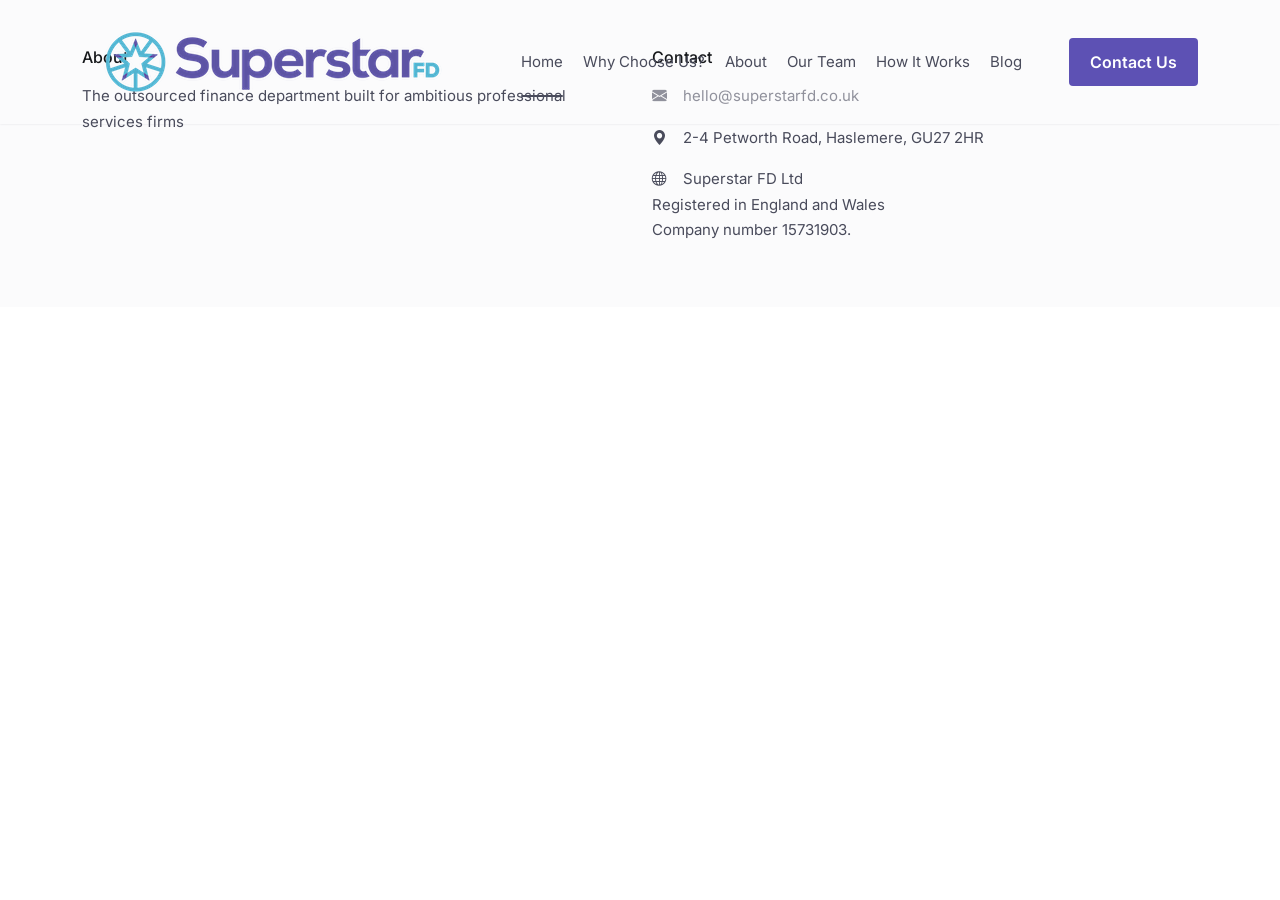
==== blank.html @ 3f6b7fa5 "New logo plus favicons for homepage" ====
<!DOCTYPE html>
<!--
Template name: Nova
Template author: FreeBootstrap.net
Author website: https://freebootstrap.net/
License: https://freebootstrap.net/license
-->
<html lang="en">
  <head>
    <meta charset="utf-8">
    <meta name="viewport" content="width=device-width, initial-scale=1">
    <title>Superstar FD</title>

    <meta content="Superstar FD is the outsourced finance department built for ambitious professional services firms." name="description">
    <meta content="finance support, corporate finance, finance team, finance outsourcing, business accounting, management accounting" name="keywords">
    <meta property="og:url" content="https://www.superstarfd.co.uk/">
    <meta property="og:type" content="website">
    <meta property="og:title" content="Outsourced finance department | Superstar FD">
    <meta property="og:description" content="Superstar FD is the outsourced finance department built for ambitious professional services firms.">
    <meta property="og:image" content="https://www.superstarfd.co.uk/assets/images/portrait-og-1200.jpg">
     
    <!-- ======= Google Font =======-->
    <link rel="preconnect" href="https://fonts.googleapis.com">
    <link rel="preconnect" href="https://fonts.gstatic.com" crossorigin="">
    <link href="https://fonts.googleapis.com/css2?family=Inter:wght@100..900&amp;display=swap" rel="stylesheet">
    <!-- End Google Font-->
    
    <!-- ======= Styles =======-->
    <link href="assets/vendors/bootstrap/bootstrap.min.css" rel="stylesheet">
    <link href="assets/vendors/bootstrap-icons/font/bootstrap-icons.min.css" rel="stylesheet">
    <link href="assets/vendors/glightbox/glightbox.min.css" rel="stylesheet">
    <link href="assets/vendors/swiper/swiper-bundle.min.css" rel="stylesheet">
    <link href="assets/vendors/aos/aos.css" rel="stylesheet">
    <!-- End Styles-->
    
    <!-- ======= Theme Style =======-->
    <link href="assets/css/style.css" rel="stylesheet">
    <!-- End Theme Style-->
    
    <!-- ======= Apply theme =======-->
    <script>
      // Apply the theme as early as possible to avoid flicker
      (function() {
      const storedTheme = localStorage.getItem('theme') || 'light';
      document.documentElement.setAttribute('data-bs-theme', storedTheme);
      })();
    </script>
  </head>
  <body>
    
    
    <!-- ======= Site Wrap =======-->
    <div class="site-wrap">
      
      
      <!-- ======= Header =======-->
      <header class="fbs__net-navbar navbar navbar-expand-lg dark" aria-label="freebootstrap.net navbar">
        <div class="container d-flex align-items-center justify-content-between">
          
          
          <!-- Start Logo-->
          <a class="navbar-brand w-auto" href="index.html">
            <!-- If you use a text logo, uncomment this if it is commented-->
            <!-- Vertex--> 
            
            <!-- If you plan to use an image logo, uncomment this if it is commented-->
            
            <!-- logo dark--><img class="logo dark img-fluid" src="assets/images/superstar-fd-logo.png" alt="Superstar FD">
            
            <!-- logo light--><img class="logo light img-fluid" src="assets/images/superstar-fd.png" alt="Superstar FD">
            
            </a>
          <!-- End Logo-->
          
          <!-- Start offcanvas-->
          <div class="offcanvas offcanvas-start w-75" id="fbs__net-navbars" tabindex="-1" aria-labelledby="fbs__net-navbarsLabel">
            
            
            <div class="offcanvas-header">
              <div class="offcanvas-header-logo">
                <!-- If you use a text logo, uncomment this if it is commented-->
                
                <!-- h5#fbs__net-navbarsLabel.offcanvas-title Vertex-->
                
                <!-- If you plan to use an image logo, uncomment this if it is commented-->
                <a class="logo-link" id="fbs__net-navbarsLabel" href="index.html">
                  
                  
                  <!-- logo dark--><img class="logo dark img-fluid" src="assets/images/superstar-fd-logo.png" alt="Superstar FD"> 
                  
                  <!-- logo light--><img class="logo light img-fluid" src="assets/images/superstar-fd-logo.png" alt="Superstar FD"></a>
                
              </div>
              <button class="btn-close btn-close-black" type="button" data-bs-dismiss="offcanvas" aria-label="Close"></button>
            </div>
            
            <div class="offcanvas-body align-items-lg-center">
              
              
              <ul class="navbar-nav nav me-auto ps-lg-5 mb-2 mb-lg-0">
                <li class="nav-item"><a class="nav-link scroll-link active" aria-current="page" href="#home">Home</a></li>
                <li class="nav-item"><a class="nav-link scroll-link" href="#why-us">Why Choose Us?</a></li>
                <li class="nav-item"><a class="nav-link scroll-link" href="#about">About</a></li>
                <li class="nav-item"><a class="nav-link scroll-link" href="#team">Our Team</a></li>
                <li class="nav-item"><a class="nav-link scroll-link" href="#how-it-works">How It Works</a></li>
                <li class="nav-item"><a class="nav-link" href="/blogs">Blog</a></li>
              </ul>
              
            </div>
          </div>
          <!-- End offcanvas-->
          
          <div class="ms-auto w-auto">
            
            
            <div class="header-social d-flex align-items-center gap-1"><a class="btn btn-primary py-2" href="#contact">Contact Us</a>
              
              <button class="fbs__net-navbar-toggler justify-content-center align-items-center ms-auto" data-bs-toggle="offcanvas" data-bs-target="#fbs__net-navbars" aria-controls="fbs__net-navbars" aria-label="Toggle navigation" aria-expanded="false">
                <svg class="fbs__net-icon-menu" xmlns="http://www.w3.org/2000/svg" width="24" height="24" viewbox="0 0 24 24" fill="none" stroke="currentColor" stroke-width="2" stroke-linecap="round" stroke-linejoin="round">
                  <line x1="21" x2="3" y1="6" y2="6"></line>
                  <line x1="15" x2="3" y1="12" y2="12"></line>
                  <line x1="17" x2="3" y1="18" y2="18"></line>
                </svg>
                <svg class="fbs__net-icon-close" xmlns="http://www.w3.org/2000/svg" width="24" height="24" viewbox="0 0 24 24" fill="none" stroke="currentColor" stroke-width="2" stroke-linecap="round" stroke-linejoin="round">
                  <path d="M18 6 6 18"></path>
                  <path d="m6 6 12 12"></path>
                </svg>
              </button>
              
            </div>
            
          </div>
        </div>
      </header>
      <!-- End Header-->

      <!-- Main Area-->
      <main>


      </main>
      <!-- End Main Area-->
      

        
      <!-- ======= Footer =======-->
      <footer class="footer pt-5 pb-5">
        <div class="container">
            <!-- <div class="row justify-content-between mb-5 g-xl-5">-->
              <div class="row">
              <!-- <div class="col-md-4 mb-5 mb-lg-0">-->
                <div class="col">
                <h3 class="mb-3">About</h3>
                <p class="mb-4">The outsourced finance department built for ambitious professional services firms</p>
              </div>
              <!-- <div class="col-md-7"> -->
                <div class="col">

                  <!--
                <div class="row g-2">
                  <div class="col-md-6 col-lg-4 mb-4 mb-lg-0 quick-contact">
                  -->
                    <h3 class="mb-3">Contact</h3>
                    <a class="d-flex mb-3" href="mailto:hello@superstarfd.co.uk"><i class="bi bi-envelope-fill me-3"></i><span>hello@superstarfd.co.uk</span></a>
                    <p class="d-flex mb-3"><i class="bi bi-geo-alt-fill me-3"></i><span>2-4 Petworth Road, Haslemere, GU27 2HR</span></p>
                    <p>
                    <i class="bi bi-globe me-3"></i><span>Superstar FD Ltd
                      <br />Registered in England and Wales<br />Company number 15731903.</span></p>

              </div>
            </div>
          </div>
        </footer>
        <!-- End Footer-->
        
      </main>
    </div>
    
    <!-- ======= Back to Top =======-->
    <button id="back-to-top"><i class="bi bi-arrow-up-short"></i></button>
    <!-- End Back to top-->
    
    <!-- ======= Javascripts =======-->
    <script src="assets/vendors/bootstrap/bootstrap.bundle.min.js"></script>
    <script src="assets/vendors/gsap/gsap.min.js"></script>
    <script src="assets/vendors/imagesloaded/imagesloaded.pkgd.min.js"></script>
    <script src="assets/vendors/isotope/isotope.pkgd.min.js"></script>
    <script src="assets/vendors/glightbox/glightbox.min.js"></script>
    <script src="assets/vendors/swiper/swiper-bundle.min.js"></script>
    <script src="assets/vendors/aos/aos.js"></script>
    <script src="assets/vendors/purecounter/purecounter.js"></script>
    <script src="assets/js/custom.js"></script>
    <script src="assets/js/send_email.js"></script>
    <!-- End JavaScripts-->
  </body>
</html>
---- assets/css/style.css ----
/*
Template name: Nova
Template author: FreeBootstrap.net
Author website: https://freebootstrap.net/
License: https://freebootstrap.net/license
Buy Pro
*/
:root,
[data-bs-theme=light] {
  --bs-body-bg: #ffffff;
  --bs-body-color: #494B5B;
  /*
  --bs-primary: #215C5C;
  --bs-primary-rgb: 33, 92, 92;
  */
  --bs-primary: #5D51B4;
  --bs-primary-rgb: 93, 81, 180;

  --bs-primary-hover: #144B4B;
  --bs-primary-hover-rgb: 20, 75, 75;

  /*
  --bs-secondary: #CCE8C9;
  --bs-secondary-rgb: 204, 232, 201;
  */
  --bs-secondary: #09B7D3;
  --bs-secondary-rgb: 9, 183, 211;

  --bs-heading-color: #16181B;
  --inverse-color: #494B5B;
  --inverse-color-rgb: 73, 75, 91;
  --bs-link-color: var(--bs-primary);
  --nav-bg: #ffffff;
  --nav-color: #fff;
  --nav-hover-color: #1f6bff;
  --dropdown-bg: #ffffff;
  --dropdown-color: #1f6bff;
  --dropdown-hover-bg: #f7f7f7;
  --nav-inverse: #000000;
  --nav-inverse-alt: #ffffff;
}

/* Dark Mode */
[data-bs-theme=dark] {
  --bs-body-bg: #000000;
  --bs-body-color: #bcbcbc;
  --bs-primary: #215C5C;
  --bs-primary-rgb: 33, 92, 92;
  --bs-primary-hover: #144B4B;
  --bs-primary-hover-rgb: 20, 75, 75;
  --bs-secondary: #CCE8C9;
  --bs-secondary-rgb: 204, 232, 201;
  --bs-heading-color: #ffffff;
  --inverse-color: #ffffff;
  --inverse-color-rgb: 255, 255, 255;
  --bs-link-color: var(--bs-primary);
  --nav-bg: #222222;
  --nav-color: #ffffff;
  --nav-hover-color: #1f6bff;
  --dropdown-bg: #ffffff;
  --dropdown-color: #1f6bff;
  --dropdown-hover-bg: #303030;
  --nav-inverse: #ffffff;
  --nav-inverse-alt: #000000;
}

body {
  font: 1rem/1.7 "Inter", sans-serif;
  background-color: var(--bs-body-bg);
  color: var(--bs-body-color);
  -webkit-font-smoothing: antialiased;
  -moz-osx-font-smoothing: grayscale;
}

.site-wrap {
  position: relative;
}

::-moz-selection {
  background-color: var(--bs-black);
  color: var(--bs-white);
}

::selection {
  background-color: var(--bs-black);
  color: var(--bs-white);
}

a {
  -webkit-transition: 0.3s all ease-in-out;
  transition: 0.3s all ease-in-out;
  color: var(--bs-primary);
  text-decoration: underline;
}
a:hover {
  text-decoration: none;
}

h1,
h2,
h3,
h4,
h5,
h6 {
  color: var(--bs-heading-color);
}

.container {
  max-width: 1140px;
}

.section {
  padding: 70px 0;
  scroll-margin-top: 60px;
}
@media (max-width: 767.98px) {
  .section {
    padding: 40px 0;
  }
}
.section.first-section {
  padding-top: 100px;
}
@media (min-width: 992px) {
  .section.first-section {
    padding-top: 130px;
  }
}

.text-heading-color {
  color: var(--bs-heading-color);
}

.shadow-sm {
  -webkit-box-shadow: 0 0.125rem 0.25rem 0 rgba(var(--bs-black-rgb), 0.05) !important;
          box-shadow: 0 0.125rem 0.25rem 0 rgba(var(--bs-black-rgb), 0.05) !important;
}

.shadow {
  -webkit-box-shadow: 0 0.5rem 1rem 0 rgba(var(--bs-black-rgb), 0.05) !important;
          box-shadow: 0 0.5rem 1rem 0 rgba(var(--bs-black-rgb), 0.05) !important;
}

.shadow-lg {
  -webkit-box-shadow: 0 1rem 3rem 0 rgba(var(--bs-black-rgb), 0.05) !important;
          box-shadow: 0 1rem 3rem 0 rgba(var(--bs-black-rgb), 0.05) !important;
}

.list-checked {
  padding: 0;
  margin: 0;
  color: var(--bs-body-color);
}
.list-checked li {
  position: relative;
  margin-bottom: 10px;
  display: -webkit-box;
  display: -ms-flexbox;
  display: flex;
  -webkit-box-align: start;
      -ms-flex-align: start;
          align-items: start;
  gap: 10px;
}
.list-checked li i {
  width: 30px;
  height: 30px;
  text-align: center;
  line-height: 30px;
  display: inline-block;
  background-color: rgba(var(--bs-primary-rgb), 0.1);
  border-radius: 50%;
  color: var(--bs-primary);
  font-size: 20px;
}
.list-checked li:before {
  position: absolute;
  display: inline-block;
  left: 0;
  content: "";
  vertical-align: -0.125em;
  background-repeat: no-repeat;
  background-position: right center;
  background-size: 1.5625rem 1.5625rem;
  width: 1.5625rem;
  height: 1.5625rem;
}

.btn {
  padding: 12px 20px;
  background-color: var(--bs-primary);
  color: var(--bs-white);
  border: 1px solid transparent;
  border-radius: 7px;
  font-weight: 600;
  position: relative;
}
.btn:hover, .btn:active, .btn:focus {
  color: var(--bs-white);
  background-color: var(--bs-primary-hover) !important;
  border: 1px solid var(--bs-primary-hover) !important;
}
.btn.btn-white.hover-outline {
  background-color: var(--bs-white) !important;
  color: var(--bs-black) !important;
  border: 1px solid transparent !important;
}
.btn.btn-white.hover-outline:hover {
  color: var(--bs-white) !important;
  background-color: transparent !important;
  border: 1px solid var(--bs-white) !important;
}
.btn.btn-white-outline {
  border: 1px solid rgba(var(--inverse-color-rgb), 0.2) !important;
  color: var(--inverse-color) !important;
  background-color: transparent;
}
.btn.btn-white-outline:hover, .btn.btn-white-outline:focus, .btn.btn-white-outline:active {
  background-color: transparent !important;
  border: 1px solid rgba(var(--inverse-color-rgb), 0.5) !important;
}

.block-squares {
  position: absolute;
  bottom: -12px;
  right: 0;
  z-index: 1;
  width: auto;
}
[data-bs-theme=dark] .block-squares path,
[data-bs-theme=dark] .block-squares rect {
  fill: var(--bs-body-bg);
}

.form-control {
  padding-top: 10px;
  padding-bottom: 10px;
  border-width: 1px;
  font-size: 16px;
  background-color: transparent;
  border-color: rgba(var(--inverse-color-rgb), 0.1);
}
[data-bs-theme=dark] .form-control {
  border-color: rgba(var(--inverse-color-rgb), 0.2);
  background-color: transparent;
}
.form-control:focus {
  outline: none;
  -webkit-box-shadow: none;
          box-shadow: none;
  border-color: var(--bs-primary);
}

.a-link i {
  font-size: 26px;
  margin-left: 10px;
  -webkit-transition: 0.25s all ease-in-out;
  transition: 0.25s all ease-in-out;
}
.a-link:hover i {
  margin-left: 15px;
}

.page-title {
  padding-top: 100px !important;
  padding-bottom: 50px !important;
  background-color: rgba(var(--inverse-color-rgb), 0.03);
}
[data-bs-theme=dark] .page-title {
  background-color: rgba(var(--inverse-color-rgb), 0.1);
}

[data-bs-theme=dark] .special-link {
  color: var(--inverse-color);
}
.special-link .icons {
  display: inline-block;
  width: 38px;
  height: 38px;
  line-height: 38px;
  border-radius: 50%;
  text-align: center;
  position: relative;
  border: 1px solid rgba(var(--inverse-color-rgb), 0.2);
}
[data-bs-theme=dark] .special-link .icons {
  color: var(--inverse-color);
}
.special-link .icons i {
  font-size: 25px;
  position: relative;
  display: inline-block;
  position: absolute;
  -webkit-transition: 0.3s all ease-in-out;
  transition: 0.3s all ease-in-out;
}
.special-link .icons i.icon-1 {
  opacity: 1;
  visibility: visible;
  top: 50%;
  left: 50%;
  -webkit-transform: translate(-50%, -50%) rotate(-45deg);
          transform: translate(-50%, -50%) rotate(-45deg);
}
.special-link .icons i.icon-2 {
  opacity: 0;
  visibility: hidden;
  top: 80%;
  left: 20%;
  -webkit-transform: translate(-50%, -50%) rotate(-45deg);
          transform: translate(-50%, -50%) rotate(-45deg);
}
.special-link:hover .icons .icon-1 {
  opacity: 0;
  visibility: hidden;
  top: 20%;
  left: 80%;
  -webkit-transform: translate(-50%, -50%) rotate(-45deg);
          transform: translate(-50%, -50%) rotate(-45deg);
}
.special-link:hover .icons .icon-2 {
  opacity: 1;
  visibility: visible;
  top: 50%;
  left: 50%;
  -webkit-transform: translate(-50%, -50%) rotate(-45deg);
          transform: translate(-50%, -50%) rotate(-45deg);
}

.fbs__net-navbar {
  position: absolute;
  top: 0;
  -webkit-transition: 0.3s all ease-in-out;
  transition: 0.3s all ease-in-out;
  z-index: 99999;
  width: 100%;
  background-color: transparent !important;
  border: none;
}
@media (min-width: 992px) {
  .fbs__net-navbar {
    padding-top: 0;
    padding-bottom: 0;
  }
}
.fbs__net-navbar > .container {
  position: relative;
}
.fbs__net-navbar.relative {
  position: absolute;
}
.fbs__net-navbar .navbar-brand {
  color: var(--bs-white);
  font-size: 30px;
  font-weight: bold;
}
.fbs__net-navbar .navbar-brand .logo.dark {
  display: none;
}
.fbs__net-navbar .navbar-brand .logo.light {
  display: block;
}
.fbs__net-navbar .navbar-nav > li > .nav-link {
  position: relative;
  padding-top: 22px;
  padding-bottom: 22px;
  padding-left: 10px;
  padding-right: 10px;
  font-size: 0.9375rem;
  color: rgba(var(--bs-white-rgb), 1);
  -webkit-transition: 0.3s all ease;
  transition: 0.3s all ease;
  position: relative;
}
@media (max-width: 991.98px) {
  .fbs__net-navbar .navbar-nav > li > .nav-link {
    color: var(--inverse-color);
  }
}
.fbs__net-navbar .navbar-nav > li > .nav-link:before {
  content: "";
  position: absolute;
  width: calc(100% - 20px);
  -webkit-transform: scaleX(0);
          transform: scaleX(0);
  border-radius: 5px;
  height: 1.5px;
  bottom: 0;
  left: 10px;
  background: currentcolor;
  -webkit-transform-origin: bottom right;
          transform-origin: bottom right;
  -webkit-transition: -webkit-transform 0.35s ease-out;
  transition: -webkit-transform 0.35s ease-out;
  transition: transform 0.35s ease-out;
  transition: transform 0.35s ease-out, -webkit-transform 0.35s ease-out;
}
.fbs__net-navbar .navbar-nav > li > .nav-link:hover::before {
  -webkit-transform: scaleX(1);
          transform: scaleX(1);
  -webkit-transform-origin: bottom left;
          transform-origin: bottom left;
}
.fbs__net-navbar .navbar-nav > li > .nav-link:hover, .fbs__net-navbar .navbar-nav > li > .nav-link:focus {
  color: var(--bs-white);
}
@media (max-width: 991.98px) {
  .fbs__net-navbar .navbar-nav > li > .nav-link:hover, .fbs__net-navbar .navbar-nav > li > .nav-link:focus {
    color: var(--inverse-color) !important;
  }
}
@media (max-width: 767.98px) {
  .fbs__net-navbar .navbar-nav > li > .nav-link {
    padding-top: 5px;
    padding-bottom: 5px;
  }
}
.fbs__net-navbar .navbar-nav > li > .nav-link.active {
  color: var(--bs-white);
}
@media (max-width: 991.98px) {
  .fbs__net-navbar .navbar-nav > li > .nav-link.active {
    color: var(--inverse-color);
  }
}
.fbs__net-navbar .navbar-nav > li > .nav-link.active:before {
  content: "";
  -webkit-transform-origin: bottom left;
          transform-origin: bottom left;
  -webkit-transform: scaleX(1);
          transform: scaleX(1);
}
.fbs__net-navbar .navbar-nav > li > .nav-link.dropdown-toggle {
  display: -webkit-box;
  display: -ms-flexbox;
  display: flex;
  -webkit-box-align: center;
      -ms-flex-align: center;
          align-items: center;
  -webkit-box-pack: justify;
      -ms-flex-pack: justify;
          justify-content: space-between;
}
.fbs__net-navbar .navbar-nav > li > .nav-link.dropdown-toggle::after {
  display: none;
  content: "";
}
@media (max-width: 991.98px) {
  .fbs__net-navbar .navbar-nav > li > .nav-link {
    padding-top: 10px;
    padding-bottom: 10px;
  }
}
.fbs__net-navbar .navbar-nav .dropdown-menu {
  background-color: var(--nav-bg);
}
.fbs__net-navbar .navbar-nav .dropdown-menu .nav-link:hover {
  background-color: var(--dropdown-hover-bg) !important;
  color: var(--inverse-color);
}
.fbs__net-navbar .navbar-nav .dropdown-toggle::after {
  display: none;
}
.fbs__net-navbar .navbar-nav .dropdown-toggle .bi-chevron-down {
  margin-left: 0.5rem;
}
.fbs__net-navbar .fbs__net-navbar-toggler {
  width: 50px;
  height: 50px;
  border-radius: 50%;
  position: relative;
  background-color: var(--bs-black);
  color: var(--bs-white);
  border: none;
  display: none;
}
@media (max-width: 991.98px) {
  .fbs__net-navbar .fbs__net-navbar-toggler {
    display: -webkit-box;
    display: -ms-flexbox;
    display: flex;
  }
}
.fbs__net-navbar .navbar-brand {
  margin-right: 0 !important;
}
.fbs__net-navbar .navbar-nav .dropdown > .dropdown-menu,
.fbs__net-navbar .navbar-nav .dropend > .dropdown-menu,
.fbs__net-navbar .navbar-nav .dropstart > .dropdown-menu {
  border: none !important;
  padding-left: 10px;
  padding-right: 10px;
  -webkit-box-shadow: 0 0.1875rem 0.375rem rgba(var(--bs-black-rgb), 0.1);
          box-shadow: 0 0.1875rem 0.375rem rgba(var(--bs-black-rgb), 0.1);
}
@media (min-width: 992px) {
  .fbs__net-navbar .navbar-nav .dropdown > .dropdown-menu,
  .fbs__net-navbar .navbar-nav .dropend > .dropdown-menu,
  .fbs__net-navbar .navbar-nav .dropstart > .dropdown-menu {
    padding-left: 10px;
    padding-right: 10px;
    width: 200px;
    border: none;
  }
}
.fbs__net-navbar .navbar-nav .dropdown > .dropdown-menu .dropdown-item,
.fbs__net-navbar .navbar-nav .dropdown > .dropdown-menu .nav-link,
.fbs__net-navbar .navbar-nav .dropend > .dropdown-menu .dropdown-item,
.fbs__net-navbar .navbar-nav .dropend > .dropdown-menu .nav-link,
.fbs__net-navbar .navbar-nav .dropstart > .dropdown-menu .dropdown-item,
.fbs__net-navbar .navbar-nav .dropstart > .dropdown-menu .nav-link {
  font-size: 0.875rem;
  padding: 10px 10px;
  -webkit-transition: 0.3s all ease;
  transition: 0.3s all ease;
  border-radius: 0.5rem;
}
@media (min-width: 992px) {
  .fbs__net-navbar .navbar-nav .dropdown:hover > .dropdown-menu,
  .fbs__net-navbar .navbar-nav .dropend:hover > .dropdown-menu,
  .fbs__net-navbar .navbar-nav .dropstart:hover > .dropdown-menu {
    display: block;
    -webkit-animation: fadeInUp 0.3s ease;
            animation: fadeInUp 0.3s ease;
  }
}
@media (min-width: 992px) {
  .fbs__net-navbar .navbar-nav .dropend:hover > .dropdown-menu {
    position: absolute;
    top: 0;
    left: 100%;
    -webkit-animation: fadeInRight 0.3s ease;
            animation: fadeInRight 0.3s ease;
  }
}
@media (min-width: 992px) {
  .fbs__net-navbar .navbar-nav .dropstart:hover > .dropdown-menu {
    position: absolute;
    top: 0;
    right: 100%;
    -webkit-animation: fadeInLeft 0.3s ease;
            animation: fadeInLeft 0.3s ease;
  }
}
.fbs__net-navbar .navbar-nav .dropdown-toggle::before {
  display: none;
}
.fbs__net-navbar .navbar-nav .dropdown-toggle::after {
  display: none;
}
.fbs__net-navbar .navbar-nav li.dropend > a,
.fbs__net-navbar .navbar-nav li.dropstart > a {
  position: relative;
}
.fbs__net-navbar .navbar-nav li.dropend > a .bi,
.fbs__net-navbar .navbar-nav li.dropstart > a .bi {
  position: absolute;
  right: 10px;
  top: 50%;
  -webkit-transform: translateY(-50%);
          transform: translateY(-50%);
}
@media (max-width: 991.98px) {
  .fbs__net-navbar .navbar-nav li.dropend > a .bi,
  .fbs__net-navbar .navbar-nav li.dropstart > a .bi {
    -webkit-transform: rotate(90deg);
            transform: rotate(90deg);
    margin-top: -10px;
  }
}
.fbs__net-navbar .navbar-nav li.dropend > a::after,
.fbs__net-navbar .navbar-nav li.dropstart > a::after {
  display: none;
}
.fbs__net-navbar .navbar-nav li.dropend > a {
  position: relative;
}
.fbs__net-navbar .navbar-nav li.dropend > a:hover {
  background-color: var(--dropdown-hover-bg) !important;
}
.fbs__net-navbar .navbar-nav li.dropend > a .caret {
  position: absolute;
  right: 10px;
}
.fbs__net-navbar .navbar-nav li.dropstart > a {
  position: relative;
}
.fbs__net-navbar .navbar-nav li.dropstart > a:hover {
  background-color: var(--dropdown-hover-bg) !important;
}
.fbs__net-navbar .navbar-nav li.dropstart > a .caret {
  position: absolute;
  left: 10px;
}
.fbs__net-navbar .navbar-toggler:hover, .fbs__net-navbar .navbar-toggler:focus, .fbs__net-navbar .navbar-toggler:active {
  outline: none;
  -webkit-box-shadow: none;
          box-shadow: none;
}
.fbs__net-navbar .header-social a {
  -webkit-transition: 0.3s all ease;
  transition: 0.3s all ease;
  color: var(--bs-white);
  width: 30px;
  height: 30px;
  line-height: 30px;
  text-align: center;
  border-radius: 4px;
  display: inline-block;
  background-color: transparent;
}
.fbs__net-navbar .header-social a:hover {
  background-color: rgba(var(--bs-white-rgb), 0.1);
}
@media (min-width: 992px) {
  .fbs__net-navbar .header-social a {
    color: var(--bs-white);
  }
}
.fbs__net-navbar .header-social .btn {
  width: auto !important;
  height: auto !important;
  background-color: var(--bs-primary) !important;
  color: var(--bs-white) !important;
}
@media (max-width: 575.98px) {
  .fbs__net-navbar .header-social .btn {
    display: none;
  }
}
.fbs__net-navbar.active {
  position: fixed;
  top: 0;
  width: 100%;
  background-color: var(--nav-bg) !important;
  -webkit-box-shadow: 0 0.1875rem 0.375rem rgba(var(--bs-black-rgb), 0.05) !important;
          box-shadow: 0 0.1875rem 0.375rem rgba(var(--bs-black-rgb), 0.05) !important;
}
.fbs__net-navbar.active .navbar-brand {
  color: rgba(var(--inverse-color-rgb), 1) !important;
}
.fbs__net-navbar.active .navbar-brand .logo.dark {
  display: block;
}
[data-bs-theme=dark] .fbs__net-navbar.active .navbar-brand .logo.dark {
  display: none;
}
.fbs__net-navbar.active .navbar-brand .logo.light {
  display: none;
}
[data-bs-theme=dark] .fbs__net-navbar.active .navbar-brand .logo.light {
  display: block;
}
.fbs__net-navbar.active .nav-link {
  color: rgba(var(--inverse-color-rgb), 1) !important;
}
.fbs__net-navbar.active .nav-link:hover {
  color: rgba(var(--inverse-color-rgb), 1) !important;
}
.fbs__net-navbar.active .header-social a {
  -webkit-transition: 0.3s all ease;
  transition: 0.3s all ease;
  color: var(--inverse-color);
}
.fbs__net-navbar.active .header-social a:hover {
  background-color: rgba(var(--inverse-color-rgb), 0.1);
}
@media (min-width: 992px) {
  .fbs__net-navbar.active .header-social a {
    color: rgba(var(--inverse-color-rgb), 1) !important;
  }
}
.fbs__net-navbar.active .header-social .btn {
  width: auto !important;
  height: auto !important;
  background-color: var(--bs-primary) !important;
  color: var(--bs-white) !important;
}
.fbs__net-navbar.active .navbar-nav > li > .dropdown-toggle:hover {
  color: var(--inverse-color) !important;
}
.fbs__net-navbar.active .navbar-nav > li > .nav-link.dropdown-toggle::after {
  display: none;
  content: "";
}
.fbs__net-navbar.active .navbar-nav li.dropdown a:hover,
.fbs__net-navbar.active .navbar-nav li.dropend a:hover,
.fbs__net-navbar.active .navbar-nav li.dropstart a:hover {
  color: var(--inverse-color) !important;
}
.fbs__net-navbar .fbs__net-icon-menu {
  display: block;
}
.fbs__net-navbar .fbs__net-icon-close {
  display: none;
}
.offcanvas-active .fbs__net-navbar .fbs__net-icon-menu {
  display: none;
}
.offcanvas-active .fbs__net-navbar .fbs__net-icon-close {
  display: block;
}
.fbs__net-navbar.dark {
  -webkit-box-shadow: 0 0px 2px rgba(var(--inverse-color-rgb), 0.15);
          box-shadow: 0 0px 2px rgba(var(--inverse-color-rgb), 0.15);
}
.fbs__net-navbar.dark .navbar-brand .logo.dark {
  display: block;
}
[data-bs-theme=dark] .fbs__net-navbar.dark .navbar-brand .logo.dark {
  display: none;
}
.fbs__net-navbar.dark .navbar-brand .logo.light {
  display: none;
}
[data-bs-theme=dark] .fbs__net-navbar.dark .navbar-brand .logo.light {
  display: block;
}
[data-bs-theme=dark] .fbs__net-navbar.dark {
  -webkit-box-shadow: 0 0px 2px rgba(var(--inverse-color-rgb), 0.3);
          box-shadow: 0 0px 2px rgba(var(--inverse-color-rgb), 0.3);
}
.fbs__net-navbar.dark a {
  color: var(--inverse-color) !important;
}
.fbs__net-navbar.dark a:hover {
  color: var(--inverse-color);
}
.fbs__net-navbar.dark .header-social a:hover {
  background-color: rgba(var(--inverse-color-rgb), 0.05);
}
[data-bs-theme=dark] .fbs__net-navbar.dark .header-social a:hover {
  background-color: rgba(var(--inverse-color-rgb), 0.15);
}
.fbs__net-navbar.dark ul li a {
  color: rgba(var(--inverse-color-rgb), 1) !important;
}
.fbs__net-navbar.dark ul li a:hover {
  color: var(--inverse-color) !important;
}
.fbs__net-navbar .offcanvas-header .offcanvas-header-logo .logo-link .logo.dark {
  display: block;
}
[data-bs-theme=dark] .fbs__net-navbar .offcanvas-header .offcanvas-header-logo .logo-link .logo.dark {
  display: none;
}
.fbs__net-navbar .offcanvas-header .offcanvas-header-logo .logo-link .logo.light {
  display: none;
}
[data-bs-theme=dark] .fbs__net-navbar .offcanvas-header .offcanvas-header-logo .logo-link .logo.light {
  display: block;
}

@-webkit-keyframes fadeInUp {
  from {
    opacity: 0;
    -webkit-transform: translateY(10px);
            transform: translateY(10px);
  }
  to {
    opacity: 1;
    -webkit-transform: translateY(0);
            transform: translateY(0);
  }
}

@keyframes fadeInUp {
  from {
    opacity: 0;
    -webkit-transform: translateY(10px);
            transform: translateY(10px);
  }
  to {
    opacity: 1;
    -webkit-transform: translateY(0);
            transform: translateY(0);
  }
}
@-webkit-keyframes fadeInRight {
  from {
    opacity: 0;
    -webkit-transform: translateX(10px);
            transform: translateX(10px);
  }
  to {
    opacity: 1;
    -webkit-transform: translateX(0);
            transform: translateX(0);
  }
}
@keyframes fadeInRight {
  from {
    opacity: 0;
    -webkit-transform: translateX(10px);
            transform: translateX(10px);
  }
  to {
    opacity: 1;
    -webkit-transform: translateX(0);
            transform: translateX(0);
  }
}
@-webkit-keyframes fadeInLeft {
  from {
    opacity: 0;
    -webkit-transform: translateX(-10px);
            transform: translateX(-10px);
  }
  to {
    opacity: 1;
    -webkit-transform: translateX(0);
            transform: translateX(0);
  }
}
@keyframes fadeInLeft {
  from {
    opacity: 0;
    -webkit-transform: translateX(-10px);
            transform: translateX(-10px);
  }
  to {
    opacity: 1;
    -webkit-transform: translateX(0);
            transform: translateX(0);
  }
}
.logo-item {
  -ms-flex-negative: 0;
      flex-shrink: 0;
  overflow: hidden;
  width: 20%;
}
[data-bs-theme=dark] .logo-item svg {
  -webkit-filter: grayscale(100%);
          filter: grayscale(100%);
}
[data-bs-theme=dark] .logo-item svg path {
  fill: var(--bs-white) !important;
}
.logo-item img {
  max-width: 70% !important;
}
@media (max-width: 767.98px) {
  .logo-item img {
    max-width: 100% !important;
  }
}

.pagetitle__v1 {
  padding-top: 140px;
  background-color: rgba(var(--inverse-color-rgb), 0.05);
}
@media (max-width: 767.98px) {
  .pagetitle__v1 {
    padding-top: 100px;
  }
}
.pagetitle__v1 h1 {
  font-weight: 700;
}

.pagetitle__v2 {
  padding-top: 140px;
  background-color: rgba(var(--inverse-color-rgb), 0.03);
}
[data-bs-theme=dark] .pagetitle__v2 {
  background-color: rgba(var(--inverse-color-rgb), 0.05);
}
@media (max-width: 767.98px) {
  .pagetitle__v2 {
    padding-top: 100px;
  }
}
.pagetitle__v2 h1 {
  font-weight: 700;
}

.dropdown-mega-menu {
  position: static;
}

.dropdown > .mega-menu {
  left: 12px;
  width: calc(100% - 24px) !important;
  -webkit-box-shadow: 0 0.1875rem 0.375rem rgba(var(--bs-black-rgb), 0.1);
          box-shadow: 0 0.1875rem 0.375rem rgba(var(--bs-black-rgb), 0.1);
  padding: 30px;
}
@media (max-width: 991.98px) {
  .dropdown > .mega-menu {
    width: 100% !important;
  }
}
.dropdown > .mega-menu h1, .dropdown > .mega-menu h2, .dropdown > .mega-menu h3, .dropdown > .mega-menu h4, .dropdown > .mega-menu h5 {
  font-size: 14px;
  font-weight: bold;
}
.dropdown > .mega-menu ul li a:hover {
  background-color: var(--dropdown-hover-bg) !important;
}

.hero__v1 {
  height: 90vh;
  min-height: 650px;
  background-size: cover;
  background-position: top center;
  position: relative;
  z-index: 0;
}
@media (max-width: 991.98px) {
  .hero__v1 {
    background-position: 80% 100%;
  }
}
.hero__v1:before {
  content: "";
  position: absolute;
  z-index: 1;
  top: 0;
  left: 0;
  right: 0;
  bottom: 0;
  background-color: rgba(var(--bs-black-rgb), 0.3);
}
.hero__v1 .container {
  z-index: 2;
  position: relative;
}
.hero__v1 .hero-title {
  font-size: clamp(1rem, 10vw, 4rem);
  font-weight: 700;
}
@media (max-width: 991.98px) {
  .hero__v1 .hero-title {
    font-size: clamp(1rem, 8vw, 3.5rem);
  }
}
.hero__v1 .hero-title span {
  display: block;
}
.hero__v1 .cta-btns a {
  color: var(--bs-white);
  text-decoration: none;
  display: -webkit-box;
  display: -ms-flexbox;
  display: flex;
}
.hero__v1 .cta-btns a i {
  font-size: 22px;
}
.hero__v1 .cta-btns .play-btn:hover {
  opacity: 0.8;
}

.hero__v2 .img-wrap .scribble-1 {
  position: absolute;
  bottom: -30px;
  left: -20px;
  width: 130px;
}
.hero__v2 .img-wrap .scribble-2 {
  position: absolute;
  top: -20px;
  right: -10px;
  width: 44px;
}
.hero__v2 .author img {
  width: 50px;
}

.hero__v3 {
  background-size: cover;
  background-position: center center;
  height: 80vh;
  min-height: 450px;
  position: relative;
}
.hero__v3 > .container {
  position: relative;
}
.hero__v3:before {
  content: "";
  position: absolute;
  left: 0;
  right: 0;
  bottom: 0;
  top: 0;
  background-color: rgba(var(--bs-black-rgb), 0.4);
}
.hero__v3 .section-title strong {
  color: var(--bs-white);
}
.hero__v3 .section-title h1 {
  color: var(--bs-white);
}

.hero__v4 {
  background-size: cover;
  background-position: center center;
  height: 85vh;
  min-height: 550px;
  position: relative;
}
.hero__v4 > .container {
  position: relative;
}
.hero__v4:before {
  content: "";
  position: absolute;
  left: 0;
  right: 0;
  bottom: 0;
  top: 0;
  background-color: rgba(var(--bs-black-rgb), 0.4);
}
.hero__v4 .section-title strong {
  color: var(--bs-white);
}
.hero__v4 .section-title h1 {
  margin-bottom: 30px;
  color: var(--bs-white);
}
.hero__v4 .section-title h1 a {
  color: var(--bs-white);
  text-decoration: none;
}
.hero__v4 .post-author {
  color: var(--bs-white);
  text-decoration: none;
  font-size: 14px;
}
.hero__v4 .post-author img {
  width: 50px;
  height: 50px;
}
.hero__v4 .post-author strong {
  margin-bottom: 6px;
}
.hero__v4 .post-author .date {
  color: rgba(var(--bs-white-rgb), 0.8);
}
.hero__v4 .autoplay-progress {
  position: absolute;
  right: 16px;
  bottom: 16px;
  z-index: 10;
  width: 48px;
  height: 48px;
  display: -webkit-box;
  display: -ms-flexbox;
  display: flex;
  -webkit-box-align: center;
      -ms-flex-align: center;
          align-items: center;
  -webkit-box-pack: center;
      -ms-flex-pack: center;
          justify-content: center;
  font-weight: bold;
  color: var(--bs-white);
}
.hero__v4 .autoplay-progress svg {
  --progress: 0;
  position: absolute;
  left: 0;
  top: 0px;
  z-index: 10;
  width: 100%;
  height: 100%;
  stroke-width: 2px;
  stroke: var(--bs-white);
  fill: none;
  stroke-dashoffset: calc(125.6px * (1 - var(--progress)));
  stroke-dasharray: 125.6;
  -webkit-transform: rotate(-90deg);
          transform: rotate(-90deg);
}
.hero__v4 .swiper-pagination {
  bottom: 1.9rem;
  display: -webkit-box;
  display: -ms-flexbox;
  display: flex;
  -webkit-box-pack: center;
      -ms-flex-pack: center;
          justify-content: center;
  gap: 10px;
}
.hero__v4 .swiper-pagination .swiper-pagination-bullet {
  -webkit-transition: 0.3s all ease;
  transition: 0.3s all ease;
  opacity: 1;
  background-color: rgba(var(--bs-white-rgb), 0.3);
}
.hero__v4 .swiper-pagination .swiper-pagination-bullet:hover {
  opacity: 1;
  background-color: rgba(var(--bs-white-rgb), 1);
}
.hero__v4 .swiper-pagination .swiper-pagination-bullet.swiper-pagination-bullet-active {
  background-color: rgba(var(--bs-white-rgb), 1);
}
.hero__v4 .custom-navigation {
  max-width: 150px;
  position: relative;
  z-index: 9;
  top: 18px;
}
.hero__v4 .custom-navigation .custom-button-next,
.hero__v4 .custom-navigation .custom-button-prev {
  outline: none !important;
  width: 40px !important;
  height: 40px !important;
  position: relative;
  background-color: none !important;
  border: none;
  background: none;
  font-size: 20px;
  color: var(--bs-white);
  -webkit-transition: 0.3s all ease;
  transition: 0.3s all ease;
  background: var(--bs-primary);
  -webkit-transform: scale(1);
          transform: scale(1);
}
.hero__v4 .custom-navigation .custom-button-next {
  right: 0;
}
.hero__v4 .custom-navigation .custom-button-next:hover {
  -webkit-transform: scale(1.1);
          transform: scale(1.1);
  right: -2px;
}
.hero__v4 .custom-navigation .custom-button-prev {
  left: 0;
}
.hero__v4 .custom-navigation .custom-button-prev:hover {
  -webkit-transform: scale(1.1);
          transform: scale(1.1);
  left: -2px;
}

.hero__v5 {
  background-size: cover;
  background-position: center center;
  height: 85vh;
  min-height: 550px;
  position: relative;
}
.hero__v5 > .container {
  position: relative;
}
.hero__v5:before {
  content: "";
  position: absolute;
  left: 0;
  right: 0;
  bottom: 0;
  top: 0;
  background-color: rgba(var(--bs-black-rgb), 0.4);
}
.hero__v5 .section-title strong {
  color: var(--bs-white);
}
.hero__v5 .section-title h1 {
  margin-bottom: 30px;
  color: var(--bs-white);
}
.hero__v5 .section-title h1 a {
  color: var(--bs-white);
  text-decoration: none;
}
.hero__v5 .post-author {
  color: var(--bs-white);
  text-decoration: none;
  font-size: 14px;
}
.hero__v5 .post-author img {
  width: 50px;
  height: 50px;
}
.hero__v5 .post-author strong {
  margin-bottom: 6px;
}
.hero__v5 .post-author .date {
  color: rgba(var(--bs-white-rgb), 0.8);
}

.hero__v6 {
  padding: 10rem 0 !important;
}
.hero__v6 .hero-subtitle {
  background: color-mix(in srgb, var(--bs-secondary), transparent 70%);
  color: var(--bs-primary);
  display: inline-block;
  padding: 5px 12px;
  border-radius: 7px;
  font-weight: 600;
  font-size: 0.75rem;
  margin-bottom: 10px;
}
[data-bs-theme=dark] .hero__v6 .hero-subtitle {
  background: color-mix(in srgb, var(--inverse-color), transparent 86%);
  color: var(--inverse-color);
}
.hero__v6 .hero-title {
  font-size: 48px;
}
@media (max-width: 1199.98px) {
  .hero__v6 .hero-title {
    font-size: 40px;
  }
}
@media (max-width: 991.98px) {
  .hero__v6 .hero-title {
    font-size: 30px;
  }
}
.hero__v6 .logos .logos-title {
  font-size: 12px;
  letter-spacing: 1px;
  color: color-mix(in srgb, var(--bs-primary), transparent 10%);
}
[data-bs-theme=dark] .hero__v6 .logos .logos-title {
  color: var(--bs-body-color);
}
[data-bs-theme=dark] .hero__v6 .logos svg {
  -webkit-filter: grayscale(100%);
          filter: grayscale(100%);
}
[data-bs-theme=dark] .hero__v6 .logos svg path {
  fill: var(--bs-white) !important;
}
.hero__v6 .logos img {
  width: 140px;
}
.hero__v6 .hero-img {
  position: relative;
}
.hero__v6 .hero-img .img-main {
  position: relative;
  z-index: 9;
}
.hero__v6 .hero-img .img-card {
  z-index: 10;
  border-radius: 20px;
  -webkit-box-shadow: 0 15px 40px 0 rgba(var(--bs-black-rgb), 0.1);
          box-shadow: 0 15px 40px 0 rgba(var(--bs-black-rgb), 0.1);
  position: absolute;
  max-width: 280px;
  bottom: -40px;
  left: -60px;
}
@media (max-width: 991.98px) {
  .hero__v6 .hero-img .img-card {
    left: 10px;
    max-width: 380px;
  }
}
@media (max-width: 575.98px) {
  .hero__v6 .hero-img .img-card {
    left: 10px;
    max-width: 280px;
  }
}

.features__v2 .icon {
  width: 60px;
  height: 60px;
  line-height: 60px;
  border-radius: 50%;
  background-color: var(--bs-secondary);
  color: var(--bs-primary);
}
[data-bs-theme=dark] .features__v2 .icon {
  color: var(--inverse-color);
  background-color: rgba(var(--inverse-color-rgb), 0.1);
}
.features__v2 .content {
  background-color: rgba(var(--bs-secondary-rgb), 0.2);
}
[data-bs-theme=dark] .features__v2 .content {
  background-color: rgba(var(--inverse-color-rgb), 0.1);
}
.features__v2 .btn-play i {
  width: 30px;
  height: 30px;
  line-height: 30px;
  border-radius: 50%;
  background-color: var(--bs-white);
  color: var(--bs-primary);
}

.about__v4 .subtitle {
  background-color: rgba(var(--bs-secondary-rgb), 0.2);
  color: var(--bs-primary);
  display: inline-block;
  padding: 5px 12px;
  border-radius: 7px;
  font-weight: 600;
  font-size: 0.75rem;
  margin-bottom: 10px;
}
[data-bs-theme=dark] .about__v4 .subtitle {
  background-color: rgba(var(--inverse-color-rgb), 0.1);
  color: var(--inverse-color);
}
.about__v4 .features li .icon {
  display: inline-block;
  width: 20px;
  height: 20px;
  line-height: 20px;
  background-color: var(--bs-primary);
  color: var(--bs-white);
}
.about__v4 .mission-statement {
  background-color: var(--bs-primary);
  position: relative;
  bottom: -20px;
  width: 100%;
}
.about__v4 .mission-statement h3 {
  font-size: 10px;
  color: var(--bs-secondary);
}
.about__v4 .mission-statement p {
  color: var(--bs-white);
}
.about__v4 .mission-icon {
  width: 50px;
  height: 50px;
  -webkit-box-flex: 0;
      -ms-flex: 0 0 50px;
          flex: 0 0 50px;
  line-height: 50px;
  display: inline-block;
  background-color: rgba(var(--bs-secondary-rgb), 0.1);
}
.about__v4 .mission-icon i {
  color: var(--bs-secondary);
}

.pricing__v2 .subtitle {
  background-color: rgba(var(--bs-secondary-rgb), 0.2);
  color: var(--bs-primary);
  display: inline-block;
  padding: 5px 12px;
  border-radius: 7px;
  font-weight: 600;
  font-size: 0.75rem;
  margin-bottom: 10px;
}
[data-bs-theme=dark] .pricing__v2 .subtitle {
  background-color: rgba(var(--inverse-color-rgb), 0.1);
  color: var(--inverse-color);
}
.pricing__v2 .price-table {
  border: 1px solid rgba(var(--inverse-color-rgb), 0.2);
}
.pricing__v2 .price-table .price {
  color: var(--bs-heading-color);
}
.pricing__v2 .price-table .price strong {
  font-size: 40px;
}
.pricing__v2 .price-table .icon {
  -webkit-box-flex: 0;
      -ms-flex: 0 0 20px;
          flex: 0 0 20px;
  width: 20px;
  height: 20px;
  line-height: 20px;
  text-align: center;
  border: 1px solid rgba(var(--bs-white-rgb), 0.2);
}
.pricing__v2 .popular {
  background-color: var(--bs-primary);
  color: var(--bs-white);
}
.pricing__v2 .popular .price {
  color: var(--bs-secondary);
}
.pricing__v2 .popular h3 {
  color: var(--bs-white);
}
.pricing__v2 .popular p {
  color: var(--bs-white);
}
.pricing__v2 .popular .pricing-features h4 {
  font-size: 12px;
  color: var(--bs-secondary);
}

.howitworks__v1 .subtitle {
  background-color: rgba(var(--bs-secondary-rgb), 0.2);
  color: var(--bs-primary);
  display: inline-block;
  padding: 5px 12px;
  border-radius: 7px;
  font-weight: 600;
  font-size: 0.75rem;
  margin-bottom: 10px;
}
[data-bs-theme=dark] .howitworks__v1 .subtitle {
  background-color: rgba(var(--inverse-color-rgb), 0.1);
  color: var(--inverse-color);
}
.howitworks__v1 .step-card {
  position: relative;
}
.howitworks__v1 .step-card .step-number {
  width: 60px;
  height: 60px;
  line-height: 60px;
  display: inline-block;
  color: var(--bs-secondary);
  background-color: var(--bs-primary);
  font-size: 18px;
}
.howitworks__v1 .arch-line {
  position: absolute;
  top: 15px;
  width: 150px;
  right: 0;
  left: calc(100% + 24px);
  -webkit-transform: translateX(-50%);
          transform: translateX(-50%);
}
@media (max-width: 991.98px) {
  .howitworks__v1 .arch-line {
    display: none;
  }
}
.howitworks__v1 .arch-line.reverse {
  top: 20px;
}

.services__v3 .subtitle {
  background-color: rgba(var(--bs-secondary-rgb), 0.2);
  color: var(--bs-primary);
  display: inline-block;
  padding: 5px 12px;
  border-radius: 7px;
  font-weight: 600;
  font-size: 0.75rem;
  margin-bottom: 10px;
}
[data-bs-theme=dark] .services__v3 .subtitle {
  background-color: rgba(var(--inverse-color-rgb), 0.1);
  color: var(--inverse-color);
}
.services__v3 .icon {
  display: inline-block;
  position: relative;
  color: var(--bs-primary) !important;
}
[data-bs-theme=dark] .services__v3 .icon {
  color: var(--bs-secondary) !important;
}
.services__v3 .icon:before {
  content: "";
  position: absolute;
  z-index: -1;
  width: 40px;
  height: 40px;
  right: -10px;
  bottom: 0px;
  border-radius: 50%;
  background-color: rgba(var(--bs-secondary-rgb), 1);
}
[data-bs-theme=dark] .services__v3 .icon:before {
  background-color: rgba(var(--inverse-color-rgb), 0.2);
}
.services__v3 .icon svg {
  width: 50px;
}
.services__v3 .service-card {
  border: 1px solid rgba(var(--inverse-color-rgb), 0.2);
}

.faq__v2 {
  background-color: rgba(var(--inverse-color-rgb), 0.02);
}
[data-bs-theme=dark] .faq__v2 {
  background-color: rgba(var(--inverse-color-rgb), 0.1);
}
.faq__v2 .subtitle {
  background-color: rgba(var(--bs-secondary-rgb), 0.2);
  color: var(--bs-primary);
  display: inline-block;
  padding: 5px 12px;
  border-radius: 7px;
  font-weight: 600;
  font-size: 0.75rem;
  margin-bottom: 10px;
}
[data-bs-theme=dark] .faq__v2 .subtitle {
  background-color: rgba(var(--inverse-color-rgb), 0.1);
  color: var(--inverse-color);
}
.faq__v2 .custom-accordion {
  --bs-accordion-bg: var(--bs-body-bg);
  --bs-accordion-btn-icon: url("");
  --bs-accordion-btn-active-icon: url("");
}
[data-bs-theme=dark] .faq__v2 .custom-accordion {
  --bs-accordion-bg: rgba(var(--inverse-color-rgb), .02);
}
.faq__v2 .custom-accordion .accordion-button {
  position: relative;
  padding-right: 50px;
}
.faq__v2 .custom-accordion .accordion-button::after {
  content: "\f4fe";
  font-family: "bootstrap-icons" !important;
  font-style: normal;
  font-weight: 400 !important;
  font-variant: normal;
  text-transform: none;
  right: 20px;
  top: 15px;
  width: 18px;
  height: 14px;
  font-size: 30px;
  color: var(--inverse-color);
  -webkit-transform-origin: center center;
          transform-origin: center center;
  -webkit-transform: rotate(0deg);
          transform: rotate(0deg);
  line-height: 1;
  position: absolute;
  -webkit-font-smoothing: antialiased;
}
[data-bs-theme=dark] .faq__v2 .custom-accordion .accordion-button::after {
  --bs-accordion-btn-icon: url();
  --bs-accordion-btn-active-icon: url();
}
.faq__v2 .custom-accordion .accordion-button:not(.collapsed)::after {
  -webkit-transform: rotate(0deg);
          transform: rotate(0deg);
  content: "\f2ea";
}
.faq__v2 .custom-accordion .accordion-item {
  border: none;
  margin-bottom: 10px;
  border-radius: 10px;
  overflow: hidden;
  -webkit-transition: 0.3s all ease-in-out;
  transition: 0.3s all ease-in-out;
}
.faq__v2 .custom-accordion .accordion-item .accordion-header .accordion-button {
  outline: none;
  -webkit-box-shadow: none;
          box-shadow: none;
  font-size: 18px;
  font-weight: 500;
  color: var(--bs-heading-color);
  padding-top: 20px;
  padding-bottom: 20px;
  border: none;
}
.faq__v2 .custom-accordion .accordion-item .accordion-header .accordion-button:not(.collapsed) {
  background-color: transparent;
  color: var(--inverse-color);
  -webkit-box-shadow: 0 1px 1px rgba(var(--inverse-color-rgb), 0.05);
          box-shadow: 0 1px 1px rgba(var(--inverse-color-rgb), 0.05);
}
.faq__v2 .custom-accordion .accordion-item .accordion-body {
  border-top: none;
}

.stats__v3 .content {
  padding-top: 70px;
  padding-bottom: 70px;
  background-color: var(--bs-primary);
  color: var(--bs-white);
  overflow: hidden;
  position: relative;
}
.stats__v3 .content h3 {
  color: var(--bs-secondary);
}
.stats__v3 .content .rounded-borders {
  position: absolute;
  bottom: 0;
  right: 0;
  width: 500px;
  height: 500px;
}
.stats__v3 .content .rounded-borders .rounded-border-1,
.stats__v3 .content .rounded-borders .rounded-border-2,
.stats__v3 .content .rounded-borders .rounded-border-3 {
  border: 1px solid var(--bs-secondary);
  width: 500px;
  height: 500px;
  border-radius: 50%;
  position: absolute;
}
.stats__v3 .content .rounded-borders .rounded-border-1 {
  right: 20px;
  top: 20px;
}
.stats__v3 .content .rounded-borders .rounded-border-2 {
  right: 40px;
  top: 40px;
}

.testimonials__v2 .subtitle {
  background-color: rgba(var(--bs-secondary-rgb), 0.2);
  color: var(--bs-primary);
  display: inline-block;
  padding: 5px 12px;
  border-radius: 7px;
  font-weight: 600;
  font-size: 0.75rem;
  margin-bottom: 10px;
}
[data-bs-theme=dark] .testimonials__v2 .subtitle {
  background-color: rgba(var(--inverse-color-rgb), 0.1);
  color: var(--inverse-color);
}
.testimonials__v2 .testimonial {
  border: 1px solid rgba(var(--inverse-color-rgb), 0.2);
}
.testimonials__v2 .testimonial-author .author-img {
  -webkit-box-flex: 0;
      -ms-flex: 0 0 50px;
          flex: 0 0 50px;
}

.contact__v2 .subtitle {
  background-color: rgba(var(--bs-secondary-rgb), 0.2);
  color: var(--bs-primary);
  display: inline-block;
  padding: 5px 12px;
  border-radius: 7px;
  font-weight: 600;
  font-size: 0.75rem;
  margin-bottom: 10px;
}
[data-bs-theme=dark] .contact__v2 .subtitle {
  background-color: rgba(var(--inverse-color-rgb), 0.1);
  color: var(--inverse-color);
}
.contact__v2 .icon {
  width: 50px;
  height: 50px;
  line-height: 50px;
  text-align: center;
  border: 1px solid rgba(var(--inverse-color-rgb), 0.2);
  border-radius: 50%;
}

.footer {
  background-color: rgba(var(--inverse-color-rgb), 0.02);
  font-size: 15px;
}
[data-bs-theme=dark] .footer {
  background-color: rgba(var(--inverse-color-rgb), 0.1);
}
.footer h2, .footer h3, .footer h4 {
  font-size: 16px;
}
.footer ul li {
  padding: 0;
  margin: 0 0 10px 0;
}
.footer a {
  color: rgba(var(--inverse-color-rgb), 0.6);
  text-decoration: none;
}
.footer a:hover {
  color: var(--inverse-color);
}
.footer a .badge {
  -webkit-transition: 0.3s all ease;
  transition: 0.3s all ease;
  background-color: rgba(var(--bs-primary-rgb), 0.1);
  color: var(--bs-primary);
}
.footer a:hover .badge {
  background-color: rgba(var(--bs-primary-rgb), 1);
  color: var(--bs-white);
}
.footer .quick-contact i {
  color: var(--inverse-color);
}
.footer .credits {
  font-size: 13.5px;
}

.about__v1 {
  padding-top: 100px !important;
}

.gallery__v1 div {
  border-radius: 16px;
}
.gallery__v1 .imgs > div {
  width: 100%;
}

.blog__v1 .blog-entry .thumbnail {
  -webkit-box-flex: 0;
      -ms-flex: 0 0 370px;
          flex: 0 0 370px;
}
.blog__v1 .blog-entry .thumbnail a {
  display: block;
  overflow: hidden;
  position: relative;
  width: 100%;
}
@media (max-width: 767.98px) {
  .blog__v1 .blog-entry .thumbnail {
    -webkit-box-flex: 0;
        -ms-flex: 0 0 100%;
            flex: 0 0 100%;
  }
}
.blog__v1 .blog-entry .thumbnail img {
  -webkit-transition: 0.3s all ease;
  transition: 0.3s all ease;
  width: 370px;
  height: 250px;
  -webkit-transform: scale(1);
          transform: scale(1);
}
@media (max-width: 767.98px) {
  .blog__v1 .blog-entry .thumbnail img {
    width: 100%;
  }
}
.blog__v1 .blog-entry h3 a {
  color: var(--bs-heading-color);
  text-decoration: none;
}
.blog__v1 .blog-entry .post-author {
  color: var(--bs-heading-color);
  text-decoration: none;
  font-size: 14px;
}
.blog__v1 .blog-entry .post-author img {
  width: 50px;
  height: 50px;
}
.blog__v1 .blog-entry .post-author strong {
  margin-bottom: 6px;
}
.blog__v1 .blog-entry .post-author .date {
  color: rgba(var(--inverse-color-rgb), 0.8);
}
.blog__v1 .blog-entry:hover .thumbnail img {
  -webkit-transform: scale(1.05);
          transform: scale(1.05);
}

.blog__v2 .blog-entry .thumbnail {
  -webkit-box-flex: 0;
      -ms-flex: 0 0 100%;
          flex: 0 0 100%;
}
.blog__v2 .blog-entry .thumbnail a {
  display: block;
  overflow: hidden;
  position: relative;
  width: 100%;
}
@media (max-width: 767.98px) {
  .blog__v2 .blog-entry .thumbnail {
    -webkit-box-flex: 0;
        -ms-flex: 0 0 100%;
            flex: 0 0 100%;
  }
}
.blog__v2 .blog-entry .thumbnail img {
  -webkit-transition: 0.3s all ease;
  transition: 0.3s all ease;
  width: 100%;
  height: 250px;
  -webkit-transform: scale(1);
          transform: scale(1);
}
@media (max-width: 767.98px) {
  .blog__v2 .blog-entry .thumbnail img {
    width: 100%;
  }
}
.blog__v2 .blog-entry h3 a {
  color: var(--bs-heading-color);
  text-decoration: none;
}
.blog__v2 .blog-entry .post-author {
  color: var(--bs-heading-color);
  text-decoration: none;
  font-size: 14px;
}
.blog__v2 .blog-entry .post-author img {
  width: 50px;
  height: 50px;
}
.blog__v2 .blog-entry .post-author strong {
  margin-bottom: 6px;
}
.blog__v2 .blog-entry .post-author .date {
  color: rgba(var(--inverse-color-rgb), 0.8);
}
.blog__v2 .blog-entry:hover .thumbnail > a > img {
  -webkit-transform: scale(1.05);
          transform: scale(1.05);
}
.blog__v2 .category a {
  display: inline-block;
  padding: 4px 10px;
  border-radius: 4px;
  font-size: 14px;
  text-decoration: none;
  border: 1px solid rgba(var(--inverse-color-rgb), 0.1);
  color: rgba(var(--inverse-color-rgb), 0.7);
}
.blog__v2 .category a:hover {
  -webkit-box-shadow: 0 2px 5px 0px rgba(var(--inverse-color-rgb), 0.2);
          box-shadow: 0 2px 5px 0px rgba(var(--inverse-color-rgb), 0.2);
  border: 1px solid rgba(var(--inverse-color-rgb), 0.25);
  color: rgba(var(--inverse-color-rgb), 1);
}
.blog__v2 .highlight-post {
  position: relative;
  z-index: 2;
}
.blog__v2 .highlight-post:before {
  content: "";
  position: absolute;
  left: 0;
  right: 0;
  bottom: 0;
  top: 0;
  z-index: 1;
  background-color: rgba(var(--bs-black-rgb), 0.3);
}
.blog__v2 .highlight-post .post-content {
  z-index: 4;
  z-index: 99;
  position: absolute;
  bottom: 20px;
  left: 20px;
  right: 20px;
}
.blog__v2 .highlight-post .post-content h3 {
  color: var(--bs-white);
}
.blog__v2 .highlight-post .post-content .post-author strong, .blog__v2 .highlight-post .post-content .post-author span {
  color: var(--bs-white);
}

.blog__v3 .blog-entry .thumbnail {
  -webkit-box-flex: 0;
      -ms-flex: 0 0 270px;
          flex: 0 0 270px;
}
.blog__v3 .blog-entry .thumbnail a {
  display: block;
  overflow: hidden;
  position: relative;
  width: 100%;
}
@media (max-width: 767.98px) {
  .blog__v3 .blog-entry .thumbnail {
    -webkit-box-flex: 0;
        -ms-flex: 0 0 100%;
            flex: 0 0 100%;
  }
}
.blog__v3 .blog-entry .thumbnail img {
  -webkit-transition: 0.3s all ease;
  transition: 0.3s all ease;
  width: 270px;
  height: 250px;
  -webkit-transform: scale(1);
          transform: scale(1);
}
@media (max-width: 767.98px) {
  .blog__v3 .blog-entry .thumbnail img {
    width: 100%;
  }
}
.blog__v3 .blog-entry h3 a {
  color: var(--bs-heading-color);
  text-decoration: none;
}
.blog__v3 .blog-entry .post-author {
  color: var(--bs-heading-color);
  text-decoration: none;
  font-size: 14px;
}
.blog__v3 .blog-entry .post-author img {
  width: 50px;
  height: 50px;
}
.blog__v3 .blog-entry .post-author strong {
  margin-bottom: 6px;
}
.blog__v3 .blog-entry .post-author .date {
  color: rgba(var(--inverse-color-rgb), 0.8);
}
.blog__v3 .blog-entry:hover .thumbnail img {
  -webkit-transform: scale(1.05);
          transform: scale(1.05);
}

.aside__v1 .border-top {
  border-color: rgba(var(--inverse-color-rgb), 0.1) !important;
}
.aside__v1 .post-entry {
  text-decoration: none;
}
.aside__v1 .post-entry .thumbnail {
  -webkit-box-flex: 0;
      -ms-flex: 0 0 100px;
          flex: 0 0 100px;
}
.aside__v1 .post-entry .thumbnail img {
  width: 100px;
  -webkit-transition: 0.3s all ease;
  transition: 0.3s all ease;
}
.aside__v1 .post-entry .date {
  color: rgba(var(--inverse-color-rgb), 0.7);
  font-size: 14px;
}
.aside__v1 .post-entry:hover .thumbnail img {
  -webkit-transform: scale(1.05);
          transform: scale(1.05);
}

.aside-subscribe-sticky {
  top: 65px;
}

.searchform__v1 .category a {
  display: inline-block;
  padding: 4px 10px;
  border-radius: 4px;
  font-size: 14px;
  text-decoration: none;
  border: 1px solid rgba(var(--inverse-color-rgb), 0.1);
  color: rgba(var(--inverse-color-rgb), 0.7);
}
.searchform__v1 .category a:hover {
  -webkit-box-shadow: 0 2px 5px 0px rgba(var(--inverse-color-rgb), 0.2);
          box-shadow: 0 2px 5px 0px rgba(var(--inverse-color-rgb), 0.2);
  border: 1px solid rgba(var(--inverse-color-rgb), 0.25);
  color: rgba(var(--inverse-color-rgb), 1);
}

.authorprofile__v1 .authorprofile__v1--inner {
  padding: 30px;
  background-color: rgba(var(--inverse-color-rgb), 0.05);
}
[data-bs-theme=dark] .authorprofile__v1 .authorprofile__v1--inner {
  background-color: rgba(var(--inverse-color-rgb), 0.08);
}
.authorprofile__v1 .author-img {
  -webkit-box-flex: 0;
      -ms-flex: 0 0 80px;
          flex: 0 0 80px;
}
.authorprofile__v1 .author-img img {
  width: 80px;
  height: 80px;
  border-radius: 50%;
}
.authorprofile__v1 .social a {
  width: 40px;
  height: 40px;
  line-height: 40px;
  text-align: center;
  color: var(--inverse-color);
  border: 1px solid rgba(var(--inverse-color-rgb), 0.1);
}
.authorprofile__v1 .social a:hover {
  border-color: rgba(var(--inverse-color-rgb), 0.5);
}

.cards__v1 .thumbnail img {
  -webkit-transition: all 0.3s ease-in-out;
  transition: all 0.3s ease-in-out;
}
.cards__v1 .thumbnail:hover img, .cards__v1 .thumbnail:focus img {
  -webkit-transform: scale(1.05);
          transform: scale(1.05);
}
.cards__v1 .logo {
  display: block;
}
.cards__v1 .logo svg {
  width: auto !important;
  height: 22px;
}
[data-bs-theme=dark] .cards__v1 .logo svg {
  -webkit-filter: grayscale(100%);
          filter: grayscale(100%);
}
[data-bs-theme=dark] .cards__v1 .logo svg path {
  fill: var(--bs-white) !important;
}
.cards__v1 .logo img {
  height: 25px;
}
.cards__v1 h3 {
  font-size: 20px;
  color: var(--bs-heading-color);
}
.cards__v1 h3 a {
  color: var(--bs-heading-color);
  text-decoration: none;
}
.cards__v1 h3 a:hover {
  color: var(--bs-heading-color);
}

.cards__v2 .thumbnail img {
  -webkit-transition: all 0.3s ease-in-out;
  transition: all 0.3s ease-in-out;
}
.cards__v2 .thumbnail:hover img, .cards__v2 .thumbnail:focus img {
  -webkit-transform: scale(1.05);
          transform: scale(1.05);
}
.cards__v2 .logo {
  display: block;
}
.cards__v2 .logo svg {
  width: auto !important;
  height: 22px;
}
[data-bs-theme=dark] .cards__v2 .logo svg {
  -webkit-filter: grayscale(100%);
          filter: grayscale(100%);
}
[data-bs-theme=dark] .cards__v2 .logo svg path {
  fill: var(--bs-white) !important;
}
.cards__v2 .logo img {
  height: 25px;
}
.cards__v2 h3 {
  font-size: 20px;
  color: var(--bs-heading-color);
}
.cards__v2 h3 a {
  color: var(--bs-heading-color);
  text-decoration: none;
}
.cards__v2 h3 a:hover {
  color: var(--bs-heading-color);
}

.cards__v3 .cards__v3--inner {
  padding: 30px;
  background-color: rgba(var(--inverse-color-rgb), 0.05);
}
[data-bs-theme=dark] .cards__v3 .cards__v3--inner {
  background-color: rgba(var(--inverse-color-rgb), 0.08);
}

.portfolio__v1 .filter a {
  text-decoration: none;
  color: var(--inverse-color);
  padding: 3px 12px;
  border-radius: 20px;
  font-size: 14px;
  background-color: transparent;
}
.portfolio__v1 .filter a.active {
  color: var(--inverse-color);
  background-color: rgba(var(--inverse-color-rgb), 0.05);
}
[data-bs-theme=dark] .portfolio__v1 .filter a.active {
  background-color: rgba(var(--inverse-color-rgb), 0.12);
}
.portfolio__v1 .portfolio-item .portfolio-entry {
  position: relative;
  overflow: hidden;
}
.portfolio__v1 .portfolio-item .portfolio-entry i {
  -webkit-transition: 0.3s all ease;
  transition: 0.3s all ease;
  opacity: 0;
  visibility: hidden;
  position: absolute;
  z-index: 9;
  width: 50px;
  height: 50px;
  line-height: 50px;
  top: 50%;
  left: 50%;
  -webkit-transform: translate(-50%, -50%) scale(0.95);
          transform: translate(-50%, -50%) scale(0.95);
  background-color: var(--bs-white);
  color: var(--bs-black) !important;
  border-radius: 50%;
  -webkit-box-shadow: 0 15px 30px -5px rgba(var(--bs-black-rgb), 0.2);
          box-shadow: 0 15px 30px -5px rgba(var(--bs-black-rgb), 0.2);
}
.portfolio__v1 .portfolio-item .portfolio-entry i:before {
  position: absolute;
  top: 50%;
  left: 50%;
  -webkit-transform: translate(-50%, -50%);
          transform: translate(-50%, -50%);
}
.portfolio__v1 .portfolio-item img {
  -webkit-transition: 0.3s all ease;
  transition: 0.3s all ease;
}
.portfolio__v1 .portfolio-item:hover i {
  opacity: 1;
  visibility: visible;
  -webkit-transform: translate(-50%, -50%) scale(1);
          transform: translate(-50%, -50%) scale(1);
}
.portfolio__v1 .portfolio-item:hover img {
  -webkit-transform: scale(1.05);
          transform: scale(1.05);
}
.portfolio__v1 .portfolio-item a {
  display: block;
  position: relative;
  -webkit-transition: 0.3s all ease;
  transition: 0.3s all ease;
  overflow: hidden;
  border-radius: 16px;
}
.portfolio__v2 .portfolio-entry {
  width: 100%;
  text-decoration: none;
  position: relative;
}
.portfolio__v2 .portfolio-entry i {
  -webkit-transition: 0.3s all ease;
  transition: 0.3s all ease;
  opacity: 0;
  visibility: hidden;
  position: absolute;
  z-index: 9;
  right: 15px;
  top: 15px;
  width: 34px;
  height: 34px;
  line-height: 34px;
  background-color: var(--bs-white);
  color: var(--bs-black) !important;
  border-radius: 50%;
  -webkit-transform: rotate(-45deg);
          transform: rotate(-45deg);
  -webkit-box-shadow: 0 15px 30px -5px rgba(var(--bs-black-rgb), 0.2);
          box-shadow: 0 15px 30px -5px rgba(var(--bs-black-rgb), 0.2);
}
.portfolio__v2 .portfolio-entry i:before {
  position: absolute;
  top: 50%;
  left: 50%;
  -webkit-transform: translate(-50%, -50%);
          transform: translate(-50%, -50%);
}
.portfolio__v2 .portfolio-entry figure {
  overflow: hidden;
}
.portfolio__v2 .portfolio-entry figure img {
  height: 400px;
  width: 100%;
  -webkit-transition: 0.3s all ease;
  transition: 0.3s all ease;
}
.portfolio__v2 .portfolio-entry h3 {
  text-decoration: none;
}
.portfolio__v2 .portfolio-entry:hover i {
  right: 5px;
  top: 5px;
  opacity: 1;
  visibility: visible;
}
.portfolio__v2 .portfolio-entry:hover figure img {
  -webkit-transform: scale(1.05);
          transform: scale(1.05);
}

.portfolio__v3 .portfolio-title a {
  text-decoration: none;
  color: var(--inverse-color);
}
.portfolio__v3 .thumbnail {
  -webkit-box-flex: 0;
      -ms-flex: 0 0 400px;
          flex: 0 0 400px;
}
@media (max-width: 767.98px) {
  .portfolio__v3 .thumbnail {
    -webkit-box-flex: 0;
        -ms-flex: 0 0 100%;
            flex: 0 0 100%;
  }
}
.portfolio__v3 .thumbnail figure {
  overflow: hidden;
}
.portfolio__v3 .thumbnail figure img {
  width: 400px;
  width: 100%;
  -webkit-transition: 0.3s all ease;
  transition: 0.3s all ease;
  margin-bottom: 0;
}
@media (max-width: 767.98px) {
  .portfolio__v3 .thumbnail figure img {
    width: 100%;
  }
}
.portfolio__v3 .portfolio-entry {
  width: 100%;
  text-decoration: none;
  position: relative;
}
.portfolio__v3 .portfolio-entry i {
  -webkit-transition: 0.3s all ease;
  transition: 0.3s all ease;
  opacity: 0;
  visibility: hidden;
  position: absolute;
  z-index: 9;
  right: 15px;
  top: 15px;
  width: 34px;
  height: 34px;
  line-height: 34px;
  background-color: var(--bs-white);
  color: var(--bs-black) !important;
  border-radius: 50%;
  -webkit-transform: rotate(-45deg);
          transform: rotate(-45deg);
  -webkit-box-shadow: 0 15px 30px -5px rgba(var(--bs-black-rgb), 0.2);
          box-shadow: 0 15px 30px -5px rgba(var(--bs-black-rgb), 0.2);
}
.portfolio__v3 .portfolio-entry i:before {
  position: absolute;
  top: 50%;
  left: 50%;
  -webkit-transform: translate(-50%, -50%);
          transform: translate(-50%, -50%);
}
.portfolio__v3 .portfolio-entry figure {
  overflow: hidden;
}
.portfolio__v3 .portfolio-entry figure img {
  height: 400px;
  width: 100%;
  -webkit-transition: 0.3s all ease;
  transition: 0.3s all ease;
}
.portfolio__v3 .portfolio-entry h3 {
  text-decoration: none;
}
.portfolio__v3 .portfolio-entry:hover i {
  right: 5px;
  top: 5px;
  opacity: 1;
  visibility: visible;
}
.portfolio__v3 .portfolio-entry:hover figure img {
  -webkit-transform: scale(1.05);
          transform: scale(1.05);
}
.portfolio__v3 .role {
  font-size: 12px;
  position: absolute;
  bottom: 20px;
  left: 0;
}
@media (max-width: 767.98px) {
  .portfolio__v3 .role {
    position: relative;
  }
}
.portfolio__v3 .role strong {
  color: var(--inverse-color);
}
.portfolio__v3 .role span {
  border: 1px solid rgba(var(--inverse-color-rgb), 0.2);
}

.services__v1 {
  padding-top: 70px;
}
.services__v1 .service-item {
  background-color: rgba(var(--inverse-color-rgb), 0.05);
  -webkit-transition: 0.3s all ease-in-out;
  transition: 0.3s all ease-in-out;
  border: 1px solid transparent;
}
.services__v1 .service-item .bi {
  color: var(--inverse-color);
}
.services__v1 .service-item:hover {
  background-color: var(--bs-body-bg);
  border-color: rgba(var(--inverse-color-rgb), 0.1);
  -webkit-box-shadow: 0 0.1875rem 0.375rem rgba(var(--bs-black-rgb), 0.05);
          box-shadow: 0 0.1875rem 0.375rem rgba(var(--bs-black-rgb), 0.05);
}
[data-bs-theme=dark] .services__v1 .service-item {
  background-color: rgba(var(--inverse-color-rgb), 0.1);
}
[data-bs-theme=dark] .services__v1 .service-item:hover {
  background-color: rgba(var(--inverse-color-rgb), 0.16);
}

.features__v1 .feature .icon {
  -webkit-box-flex: 0;
      -ms-flex: 0 0 50px;
          flex: 0 0 50px;
  width: 50px;
  height: 50px;
  line-height: 50px;
  text-align: center;
  border-radius: 7px;
  border: 1px solid rgba(var(--inverse-color-rgb), 0.15);
  color: var(--bs-primary);
}
[data-bs-theme=dark] .features__v1 .feature .icon {
  border: 1px solid rgba(var(--inverse-color-rgb), 0.2);
}

.careers__v1 .job {
  color: var(--bs-body-color);
  border: 1px solid rgba(var(--inverse-color-rgb), 0.1);
}
.careers__v1 .job:hover {
  -webkit-box-shadow: 0 15px 30px 0 rgba(var(--bs-black-rgb), 0.05);
          box-shadow: 0 15px 30px 0 rgba(var(--bs-black-rgb), 0.05);
}
[data-bs-theme=dark] .careers__v1 .job:hover {
  border: 1px solid rgba(var(--inverse-color-rgb), 0.2);
}
.careers__v1 .badge {
  font-size: 12px;
}
.careers__v1 .badge .circle {
  width: 5px;
  height: 5px;
  border-radius: 50%;
}
.careers__v1 .badge.text-bg-primary {
  background-color: rgba(var(--bs-primary-rgb), 0.1) !important;
  border: 1px solid rgba(var(--bs-primary-rgb), 0.4) !important;
  border: transparent !important;
  color: var(--bs-primary) !important;
}
.careers__v1 .badge.text-bg-primary .circle {
  background-color: var(--bs-primary);
}
[data-bs-theme=dark] .careers__v1 .badge.text-bg-primary {
  background-color: rgba(var(--bs-primary-rgb), 0.2) !important;
}
.careers__v1 .badge.text-bg-secondary {
  background-color: rgba(var(--bs-secondary-rgb), 0.1) !important;
  border: 1px solid rgba(var(--bs-secondary-rgb), 0.4) !important;
  border: transparent !important;
  color: var(--bs-secondary) !important;
}
.careers__v1 .badge.text-bg-secondary .circle {
  background-color: var(--bs-secondary);
}
[data-bs-theme=dark] .careers__v1 .badge.text-bg-secondary {
  background-color: rgba(var(--bs-secondary-rgb), 0.2) !important;
}
.careers__v1 .badge.text-bg-warning {
  background-color: rgba(var(--bs-warning-rgb), 0.1) !important;
  border: 1px solid rgba(var(--bs-warning-rgb), 0.4) !important;
  border: transparent !important;
  color: var(--bs-warning) !important;
}
.careers__v1 .badge.text-bg-warning .circle {
  background-color: var(--bs-warning);
}
[data-bs-theme=dark] .careers__v1 .badge.text-bg-warning {
  background-color: rgba(var(--bs-warning-rgb), 0.2) !important;
}
.careers__v1 .badge.text-bg-danger {
  background-color: rgba(var(--bs-danger-rgb), 0.1) !important;
  border: 1px solid rgba(var(--bs-danger-rgb), 0.4) !important;
  border: transparent !important;
  color: var(--bs-danger) !important;
}
.careers__v1 .badge.text-bg-danger .circle {
  background-color: var(--bs-danger);
}
[data-bs-theme=dark] .careers__v1 .badge.text-bg-danger {
  background-color: rgba(var(--bs-danger-rgb), 0.2) !important;
}
.careers__v1 .badge.text-bg-info {
  background-color: rgba(var(--bs-info-rgb), 0.1) !important;
  border: 1px solid rgba(var(--bs-info-rgb), 0.4) !important;
  border: transparent !important;
  color: var(--bs-info) !important;
}
.careers__v1 .badge.text-bg-info .circle {
  background-color: var(--bs-info);
}
[data-bs-theme=dark] .careers__v1 .badge.text-bg-info {
  background-color: rgba(var(--bs-info-rgb), 0.2) !important;
}
.careers__v1 .badge.text-bg-dark {
  background-color: rgba(var(--bs-dark-rgb), 0.1) !important;
  border: 1px solid rgba(var(--bs-dark-rgb), 0.4) !important;
  border: transparent !important;
  color: var(--bs-dark) !important;
}
.careers__v1 .badge.text-bg-dark .circle {
  background-color: var(--bs-dark);
}
[data-bs-theme=dark] .careers__v1 .badge.text-bg-dark .circle {
  background-color: var(--inverse-color);
}
[data-bs-theme=dark] .careers__v1 .badge.text-bg-dark {
  color: var(--inverse-color) !important;
  background-color: rgba(var(--inverse-color-rgb), 0.1) !important;
}
.careers__v1 .location {
  font-size: 14px;
}

.pricing {
  background-color: rgba(var(--inverse-color-rgb), 0.02);
}
[data-bs-theme=dark] .pricing {
  background-color: rgba(var(--inverse-color-rgb), 0.05);
}
.pricing .pricing-inner {
  background-color: rgba(var(--inverse-color-rgb), 0.03);
}
.pricing .pricing-card {
  padding: 2.5rem;
}
.pricing .pricing-card h2 {
  margin-bottom: 1rem;
  font-size: 1.5rem;
  color: var(--bs-heading-color);
}
.pricing .pricing-card .price {
  font-size: 2rem;
  color: var(--bs-heading-color);
}
.pricing .pricing-card .price sub {
  position: relative;
  font-size: 1rem;
  bottom: 0.07rem;
  color: var(--bs-body-color);
}
.pricing .pricing-card ul {
  list-style: none;
  padding: 0;
}
.pricing .pricing-card ul li {
  margin: 1rem 0;
}
.pricing .pricing-card .btn {
  margin-top: 1rem;
  padding: 12px 20px;
  color: var(--bs-primary);
  font-weight: 600;
  border: 1px solid transparent;
  background-color: rgba(var(--bs-primary-rgb), 0.1);
}
.pricing .pricing-card .btn:hover {
  background-color: var(--bs-primary);
  color: var(--bs-white);
}
.pricing .pricing-card .text-muted {
  text-decoration: line-through;
  color: rgba(var(--inverse-color-rgb), 0.3);
}
.pricing .pricing-card.featured {
  margin-top: -4rem;
  position: relative;
  background-color: var(--bs-black);
  border-radius: 1.5rem;
}
@media (max-width: 991.98px) {
  .pricing .pricing-card.featured {
    margin-top: 0rem;
  }
}
.pricing .pricing-card.featured h2, .pricing .pricing-card.featured {
  color: var(--bs-white);
}
.pricing .pricing-card.featured .text-muted {
  color: rgba(var(--bs-white-rgb), 0.5) !important;
}
.pricing .pricing-card.featured .price {
  color: rgba(var(--bs-white-rgb), 1);
}
.pricing .pricing-card.featured .price sub {
  position: relative;
  font-size: 1rem;
  bottom: 0.07rem;
  color: rgba(var(--bs-white-rgb), 0.7);
}
.pricing .pricing-card.featured .btn {
  background-color: var(--bs-white);
  border: 1px solid var(--bs-white);
}
.pricing .pricing-card.featured .btn:hover {
  color: var(--bs-white);
  background-color: transparent;
  border: 1px solid var(--bs-white);
}

.stats .stats-item h2 {
  color: var(--bs-primary);
  font-size: 2.5rem;
}

.pagination__v1 ul {
  list-style: none;
}
.pagination__v1 ul li {
  list-style: none;
}
.pagination__v1 .page-item {
  width: 40px;
  height: 40px;
  line-height: 40px;
  text-align: center;
}
.pagination__v1 .page-item a {
  border-radius: 50% !important;
}
.pagination__v1 .page-item a:hover {
  background-color: var(--bs-primary);
  color: var(--bs-white);
}
.pagination__v1 .page-item.active a {
  background-color: var(--bs-primary);
  color: var(--bs-white);
}

.testimonials__v1 {
  overflow-x: hidden;
  background-color: rgba(var(--inverse-color-rgb), 0.02);
}
[data-bs-theme=dark] .testimonials__v1 {
  background-color: rgba(var(--inverse-color-rgb), 0.1);
}
.testimonials__v1 .testimonials-wrap {
  padding-bottom: 20px;
}
.testimonials__v1 .testimonials-wrap .testimonial-item {
  padding: 30px;
  border-radius: 20px;
  background-color: rgba(var(--inverse-color-rgb), 0.02);
}
.testimonials__v1 .testimonials-wrap .testimonial-item blockquote {
  color: var(--bs-body-color);
}
.testimonials__v1 .testimonials-wrap .testimonial-item .testimonial-author {
  color: var(--bs-heading-color);
}
.testimonials__v1 .testimonials-wrap .testimonial-item .testimonial-author strong {
  font-size: 18px;
}
.testimonials__v1 .testimonials-wrap .testimonial-item .testimonial-author span {
  color: rgba(var(--inverse-color-rgb), 0.5);
}
.testimonials__v1 .testimonials-wrap .testimonial-item .testimonial-author .author-img {
  -webkit-box-flex: 0;
      -ms-flex: 0 0 50px;
          flex: 0 0 50px;
}
.testimonials__v1 .testimonials-wrap .swiper-pagination {
  bottom: -3rem;
}
.testimonials__v1 .testimonials-wrap .swiper-pagination .swiper-pagination-bullet {
  -webkit-transition: 0.3s all ease;
  transition: 0.3s all ease;
  opacity: 1;
  background-color: rgba(var(--bs-primary-rgb), 0.3);
}
.testimonials__v1 .testimonials-wrap .swiper-pagination .swiper-pagination-bullet:hover {
  opacity: 1;
  background-color: rgba(var(--bs-primary-rgb), 1);
}
.testimonials__v1 .testimonials-wrap .swiper-pagination .swiper-pagination-bullet.swiper-pagination-bullet-active {
  background-color: rgba(var(--bs-primary-rgb), 1);
}
.testimonials__v1 .testimonials-wrap .custom-navigation {
  max-width: 150px;
  position: relative;
  z-index: 9;
  top: 18px;
}
.testimonials__v1 .testimonials-wrap .custom-navigation .custom-button-next,
.testimonials__v1 .testimonials-wrap .custom-navigation .custom-button-prev {
  outline: none !important;
  width: 40px !important;
  height: 40px !important;
  position: relative;
  background-color: none !important;
  border: none;
  background: none;
  font-size: 20px;
  color: var(--bs-white);
  -webkit-transition: 0.3s all ease;
  transition: 0.3s all ease;
  background: var(--bs-primary);
  -webkit-transform: scale(1);
          transform: scale(1);
}
.testimonials__v1 .testimonials-wrap .custom-navigation .custom-button-next {
  right: 0;
}
.testimonials__v1 .testimonials-wrap .custom-navigation .custom-button-next:hover {
  -webkit-transform: scale(1.1);
          transform: scale(1.1);
  right: -2px;
}
.testimonials__v1 .testimonials-wrap .custom-navigation .custom-button-prev {
  left: 0;
}
.testimonials__v1 .testimonials-wrap .custom-navigation .custom-button-prev:hover {
  -webkit-transform: scale(1.1);
          transform: scale(1.1);
  left: -2px;
}

.about__v2 .img-wrap .scribble-1 {
  position: absolute;
  bottom: -30px;
  left: -20px;
  width: 130px;
  z-index: 2;
}
.about__v2 .img-wrap .scribble-2 {
  position: absolute;
  top: -20px;
  right: -10px;
  width: 44px;
  z-index: 2;
}
.about__v2 .btn-video {
  position: relative;
  border-radius: 15px;
  overflow: hidden;
  display: block;
}
.about__v2 .btn-video img {
  -webkit-transition: 0.3s all ease;
  transition: 0.3s all ease;
}
.about__v2 .btn-video .btn-video-play {
  -webkit-transition: 0.3s all ease;
  transition: 0.3s all ease;
  position: absolute;
  top: 50%;
  left: 50%;
  -webkit-transform: translate(-50%, -50%) scale(1);
          transform: translate(-50%, -50%) scale(1);
  width: 70px;
  height: 70px;
  line-height: 70px;
  border-radius: 50%;
  text-align: center;
  z-index: 9;
  font-size: 26px;
  background-color: rgba(var(--bs-white-rgb), 1);
}
.about__v2 .btn-video:hover .btn-video-play {
  -webkit-transform: translate(-50%, -50%) scale(0.75);
          transform: translate(-50%, -50%) scale(0.75);
}
.about__v2 .btn-video:hover img {
  -webkit-transform: scale(1.05);
          transform: scale(1.05);
}

.about__v3 {
  background-color: rgba(var(--inverse-color-rgb), 0.02);
}
[data-bs-theme=dark] .about__v3 {
  background-color: rgba(var(--inverse-color-rgb), 0.05);
}
.about__v3 .core-value i {
  display: inline-block;
  width: 60px;
  height: 60px;
  line-height: 60px;
  margin-bottom: 30px;
  background-color: rgba(var(--bs-white-rgb), 1);
  border: 1px solid rgba(var(--inverse-color-rgb), 0.1);
  color: var(--bs-primary);
}
[data-bs-theme=dark] .about__v3 .core-value i {
  background-color: rgba(var(--bs-white-rgb), 0.1);
  border: 1px solid rgba(var(--inverse-color-rgb), 0.1);
}

.subscribe__v1 {
  border-top: 1px solid rgba(var(--inverse-color-rgb), 0.03);
  border-bottom: 1px solid rgba(var(--inverse-color-rgb), 0.03);
}
[data-bs-theme=dark] .subscribe__v1 {
  border-bottom: 1px solid rgba(var(--inverse-color-rgb), 0.1);
  border-top: 1px solid rgba(var(--inverse-color-rgb), 0.1);
}

.content__v1 .share {
  top: 200px !important;
}
.content__v1 .share a {
  color: var(--bs-body-color);
  text-decoration: none;
}
.content__v1 .share a:hover {
  text-decoration: none;
  opacity: 0.7;
}
.content__v1 .article figure img {
  margin-bottom: 10px;
}
.content__v1 .article figure figcaption {
  text-align: center;
  font-size: 12px;
  color: rgba(var(--inverse-color-rgb), 0.7);
}
.content__v1 .article ul li strong {
  color: var(--inverse-color);
}

.content__v2 .detail strong {
  color: var(--inverse-color);
}
.content__v2 .card-content {
  background-color: rgba(var(--inverse-color-rgb), 0.04);
}
[data-bs-theme=dark] .content__v2 .card-content {
  background-color: rgba(var(--inverse-color-rgb), 0.05);
}
.content__v2 .share {
  top: 100px !important;
}
.content__v2 .share a {
  color: var(--bs-body-color);
  text-decoration: none;
}
.content__v2 .share a:hover {
  text-decoration: none;
  opacity: 0.7;
}
.content__v2 .article figure img {
  margin-bottom: 10px;
}
.content__v2 .article figure figcaption {
  text-align: center;
  font-size: 12px;
  color: rgba(var(--inverse-color-rgb), 0.7);
}
.content__v2 .article ul li strong {
  color: var(--inverse-color);
}

.quote__v1 {
  line-height: 1.5;
}
[data-bs-theme=dark] .quote__v1 {
  color: var(--bs-white);
}
.quote__v1 .author {
  font-size: 1rem;
}
.quote__v1 .quote {
  position: absolute;
  z-index: -1;
  left: -20px;
  top: -20px;
}
[data-bs-theme=dark] .quote__v1 .quote {
  opacity: 0.2;
}

.cta__v1 .inner {
  position: relative;
  padding: 70px 40px;
  background-color: var(--bs-primary);
}
.cta__v1 .inner .scribble-1 {
  position: absolute;
  bottom: -30px;
  left: -20px;
  width: 130px;
}
.cta__v1 .inner .scribble-2 {
  position: absolute;
  top: -20px;
  right: -10px;
  width: 44px;
}
.cta__v1 .inner h2 {
  color: var(--bs-white);
}

.contact__v1 .form-wrap {
  background-color: rgba(var(--inverse-color-rgb), 0.02);
}
[data-bs-theme=dark] .contact__v1 .form-wrap {
  background-color: rgba(var(--inverse-color-rgb), 0.1);
}
.contact__v1 .contact-info a {
  color: var(--bs-body-color);
}
.contact__v1 .contact-info a:hover {
  color: var(--bs-gray-700);
}
.contact__v1 .spinner-border {
  width: 1.5rem;
  height: 1.5rem;
  border-width: 2px;
}

.comingsoon__v1 {
  background-size: cover;
  background-position: center center;
  height: 100vh;
  min-height: 550px;
  position: relative;
}
.comingsoon__v1 > .container {
  position: relative;
}
.comingsoon__v1:before {
  content: "";
  position: absolute;
  left: 0;
  right: 0;
  bottom: 0;
  top: 0;
  background-color: rgba(var(--bs-black-rgb), 0.4);
}
.comingsoon__v1 .section-title strong {
  color: var(--bs-white);
}
.comingsoon__v1 .section-title h1 {
  color: var(--bs-white);
}
.comingsoon__v1 .section-title h1 a {
  color: var(--bs-white);
  text-decoration: none;
}
.comingsoon__v1 .section-description {
  color: var(--bs-white);
}
.comingsoon__v1 .countdown-wrap .countdown .number {
  color: var(--bs-white);
}
.comingsoon__v1 .countdown-wrap .countdown .caption {
  color: rgba(var(--bs-white-rgb), 0.5);
}
.comingsoon__v1 input[type=email] {
  border: none !important;
}

.page404__v1 {
  background-size: cover;
  background-position: center center;
  height: 100vh;
  min-height: 550px;
  position: relative;
}
.page404__v1 > .container {
  position: relative;
}
.page404__v1 .astronaut {
  position: absolute;
  top: 0;
  left: 50%;
  -webkit-transform: translate(-50%);
          transform: translate(-50%);
  width: 200px;
}
@media (max-width: 767.98px) {
  .page404__v1 .astronaut {
    width: 120px;
  }
}
@media (max-width: 575.98px) {
  .page404__v1 .astronaut {
    width: 100px;
  }
}
.page404__v1 h1 {
  font-size: 18rem;
}
@media (max-width: 991.98px) {
  .page404__v1 h1 {
    font-size: 15rem;
  }
}
@media (max-width: 767.98px) {
  .page404__v1 h1 {
    font-size: 10rem;
  }
}
@media (max-width: 575.98px) {
  .page404__v1 h1 {
    font-size: 8rem;
  }
}

.auth__v1 {
  height: 100vh;
  min-height: 750px;
  position: relative;
}
.auth__v1 > .container {
  position: relative;
}
.auth__v1 .auth--inner {
  max-width: 400px;
}
.auth__v1.signup_v1 {
  min-height: 900px;
  padding-top: 70px;
  padding-bottom: 70px;
}

.blog-post-entry {
  position: relative;
}
.blog-post-entry .thumbnail {
  position: relative;
  overflow: hidden;
}
.blog-post-entry h3 {
  font-size: 20px;
}
.blog-post-entry h3 a {
  color: var(--bs-heading-color);
}
.blog-post-entry img {
  -webkit-transition: all 0.3s ease-in-out;
  transition: all 0.3s ease-in-out;
}
.blog-post-entry:hover img, .blog-post-entry:focus img {
  -webkit-transform: scale(1.05);
          transform: scale(1.05);
}

.timeline-inner {
  position: relative;
  padding: 20px 0;
  list-style: none;
}
.timeline-inner:before {
  content: "";
  position: absolute;
  top: 0;
  bottom: 0;
  width: 1px;
  background-color: rgba(var(--inverse-color-rgb), 0.1);
  left: 50%;
  margin-left: -0.5px;
}
[data-bs-theme=dark] .timeline-inner:before {
  background-color: rgba(var(--inverse-color-rgb), 0.2);
}
@media (max-width: 767.98px) {
  .timeline-inner:before {
    left: 2%;
    margin-left: 0;
  }
}
.timeline-inner .timeline-item {
  margin: 0 0 20px 0;
  position: relative;
}
.timeline-inner .timeline-item:before, .timeline-inner .timeline-item:after {
  content: " ";
  display: table;
}
.timeline-inner .timeline-item:after {
  clear: both;
}
.timeline-inner .timeline-item .timeline-icon {
  position: absolute;
  left: 50%;
  width: 40px;
  height: 40px;
  margin-left: -20px;
  background: var(--bs-primary);
  color: var(--bs-white);
  border-radius: 50%;
  z-index: 1;
  display: -webkit-box;
  display: -ms-flexbox;
  display: flex;
  -webkit-box-align: center;
      -ms-flex-align: center;
          align-items: center;
  -webkit-box-pack: center;
      -ms-flex-pack: center;
          justify-content: center;
}
@media (max-width: 767.98px) {
  .timeline-inner .timeline-item .timeline-icon {
    left: 2%;
    margin-left: -20px;
  }
}
.timeline-inner .timeline-item .timeline-content {
  padding: 30px;
  background-color: rgba(var(--inverse-color-rgb), 0.05);
  position: relative;
  border-radius: 10px;
}
[data-bs-theme=dark] .timeline-inner .timeline-item .timeline-content {
  background-color: rgba(var(--inverse-color-rgb), 0.1);
}
.timeline-inner .timeline-item .timeline-content img {
  border-radius: 10px;
}
.timeline-inner .timeline-item .timeline-content .text-date {
  color: rgba(var(--inverse-color-rgb), 0.3);
  font-size: 14px;
}
@media (max-width: 767.98px) {
  .timeline-inner .timeline-item .timeline-content {
    width: 100%;
    margin-left: 40px;
    margin-right: 0;
    float: none;
  }
}
@media (min-width: 768px) {
  .timeline-inner .timeline-item.left .timeline-content {
    float: left;
    width: 45%;
    margin-left: 0;
    margin-right: 55%;
  }
  .timeline-inner .timeline-item.left .timeline-icon {
    left: 50%;
  }
}
@media (min-width: 768px) {
  .timeline-inner .timeline-item.right .timeline-content {
    float: right;
    width: 45%;
    margin-left: 55%;
    margin-right: 0;
  }
  .timeline-inner .timeline-item.right .timeline-icon {
    left: 50%;
  }
}

.content__v3 .scribble-2 {
  position: absolute;
  top: -20px;
  right: -10px;
  width: 44px;
}
.content__v3 .scribble-1 {
  position: absolute;
  bottom: -30px;
  left: -20px;
  width: 130px;
}
.content__v3 h3 {
  scroll-margin-top: 60px;
}
.content__v3 .custom-border {
  border: 1px solid rgba(var(--inverse-color-rgb), 0.1);
}
[data-bs-theme=dark] .content__v3 .custom-border {
  border: 1px solid rgba(var(--inverse-color-rgb), 0.2);
}

#back-to-top {
  position: fixed;
  bottom: 0px;
  right: 20px;
  visibility: hidden;
  opacity: 0;
  background-color: var(--bs-primary);
  color: white;
  border: none;
  border-radius: 50%;
  padding: 10px;
  cursor: pointer;
  -webkit-box-shadow: 0 4px 8px rgba(0, 0, 0, 0.1);
          box-shadow: 0 4px 8px rgba(0, 0, 0, 0.1);
  -webkit-transition: all 0.3s ease-in-out;
  transition: all 0.3s ease-in-out;
  z-index: 1000;
  width: 40px;
  height: 40px;
}
#back-to-top i {
  font-size: 24px;
  position: absolute;
  left: 50%;
  top: 50%;
  -webkit-transform: translate(-50%, -50%);
          transform: translate(-50%, -50%);
}
#back-to-top.show {
  bottom: 20px;
  opacity: 1;
  visibility: visible;
}
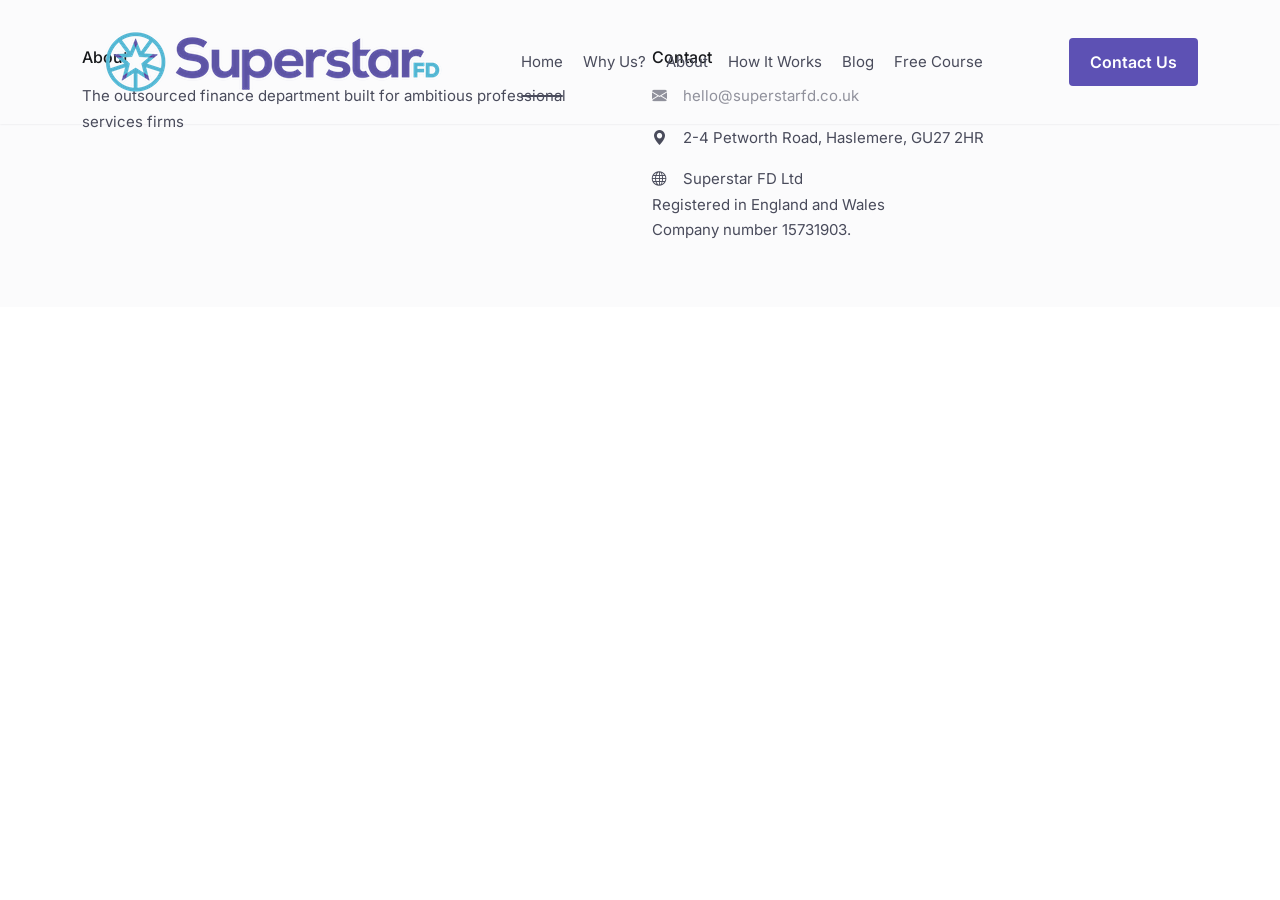
==== commit 860b80d0: "Site-wide nav update" ====
--- a/blank.html
+++ b/blank.html
@@ -1,10 +1,4 @@
 <!DOCTYPE html>
-<!--
-Template name: Nova
-Template author: FreeBootstrap.net
-Author website: https://freebootstrap.net/
-License: https://freebootstrap.net/license
--->
 <html lang="en">
   <head>
     <meta charset="utf-8">
@@ -45,6 +39,18 @@
       document.documentElement.setAttribute('data-bs-theme', storedTheme);
       })();
     </script>
+    <!-- ======= Add GTM =======-->
+    <script>(function(w,d,s,l,i){w[l]=w[l]||[];w[l].push({'gtm.start': new Date().getTime(),event:'gtm.js'});var f=d.getElementsByTagName(s)[0],j=d.createElement(s),dl=l!='dataLayer'?'&l='+l:'';j.async=true;j.src='https://www.googletagmanager.com/gtm.js?id='+i+dl;f.parentNode.insertBefore(j,f);})(window,document,'script','dataLayer','GTM-TDP3FLH9');
+    </script>
+    <!-- ======= End GTM =======-->
+    <!-- ======= Favicon etc. =======-->
+    <link rel="icon" type="image/png" href="/assets/images/favicon/favicon-96x96.png" sizes="96x96" />
+    <link rel="icon" type="image/svg+xml" href="/assets/images/favicon/favicon.svg" />
+    <link rel="shortcut icon" href="/assets/images/favicon/favicon.ico" />
+    <link rel="apple-touch-icon" sizes="180x180" href="/assets/images/favicon/apple-touch-icon.png" />
+    <link rel="manifest" href="/assets/images/favicon/site.webmanifest" />
+    <!-- ======= End favicon etc. =======-->
+
   </head>
   <body>
     
@@ -96,14 +102,13 @@
             
             <div class="offcanvas-body align-items-lg-center">
               
-              
               <ul class="navbar-nav nav me-auto ps-lg-5 mb-2 mb-lg-0">
-                <li class="nav-item"><a class="nav-link scroll-link active" aria-current="page" href="#home">Home</a></li>
-                <li class="nav-item"><a class="nav-link scroll-link" href="#why-us">Why Choose Us?</a></li>
-                <li class="nav-item"><a class="nav-link scroll-link" href="#about">About</a></li>
-                <li class="nav-item"><a class="nav-link scroll-link" href="#team">Our Team</a></li>
-                <li class="nav-item"><a class="nav-link scroll-link" href="#how-it-works">How It Works</a></li>
+                <li class="nav-item"><a class="nav-link scroll-link active" aria-current="page" href="/">Home</a></li>
+                <li class="nav-item"><a class="nav-link scroll-link" href="/#why-us">Why Us?</a></li>
+                <li class="nav-item"><a class="nav-link scroll-link" href="/#about">About</a></li>
+                <li class="nav-item"><a class="nav-link scroll-link" href="/#how-it-works">How It Works</a></li>
                 <li class="nav-item"><a class="nav-link" href="/blogs">Blog</a></li>
+                <li class="nav-item"><a class="nav-link scroll-link" href="/finance-review-course">Free Course</a></li>
               </ul>
               
             </div>
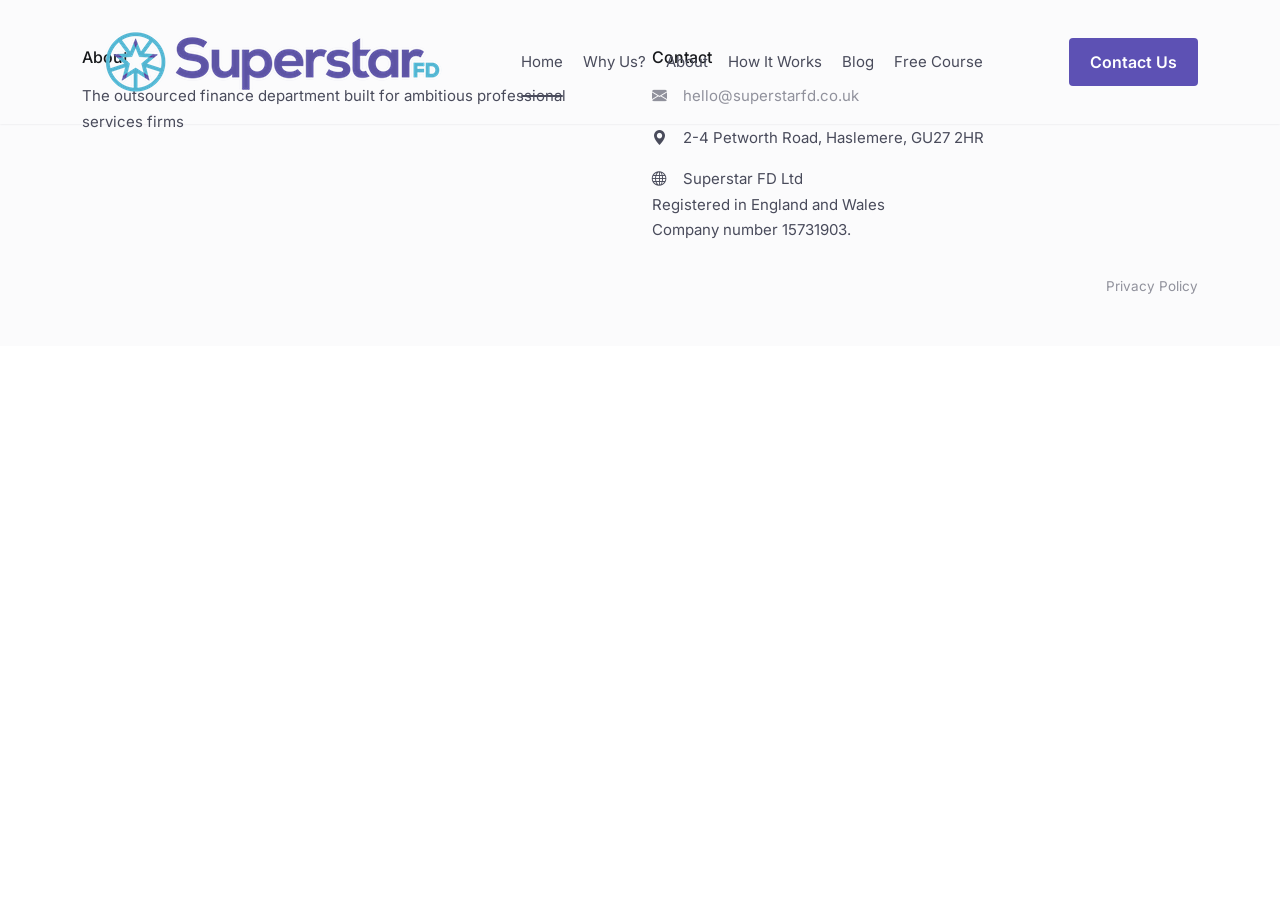
==== commit a7bdefe2: "Add privacy policy link to footer site-wide" ====
--- a/blank.html
+++ b/blank.html
@@ -174,6 +174,12 @@
 
               </div>
             </div>
+            <div class="row credits pt-3">
+            <div class="col-xl-8 text-center text-xl-start mb-3 mb-xl-0">
+            </div>
+            <div class="col-xl-4 justify-content-start justify-content-xl-end quick-links d-flex flex-column flex-xl-row text-center text-xl-start gap-3">
+              <a href="/privacy-policy">Privacy Policy</a></div>
+          </div>
           </div>
         </footer>
         <!-- End Footer-->
